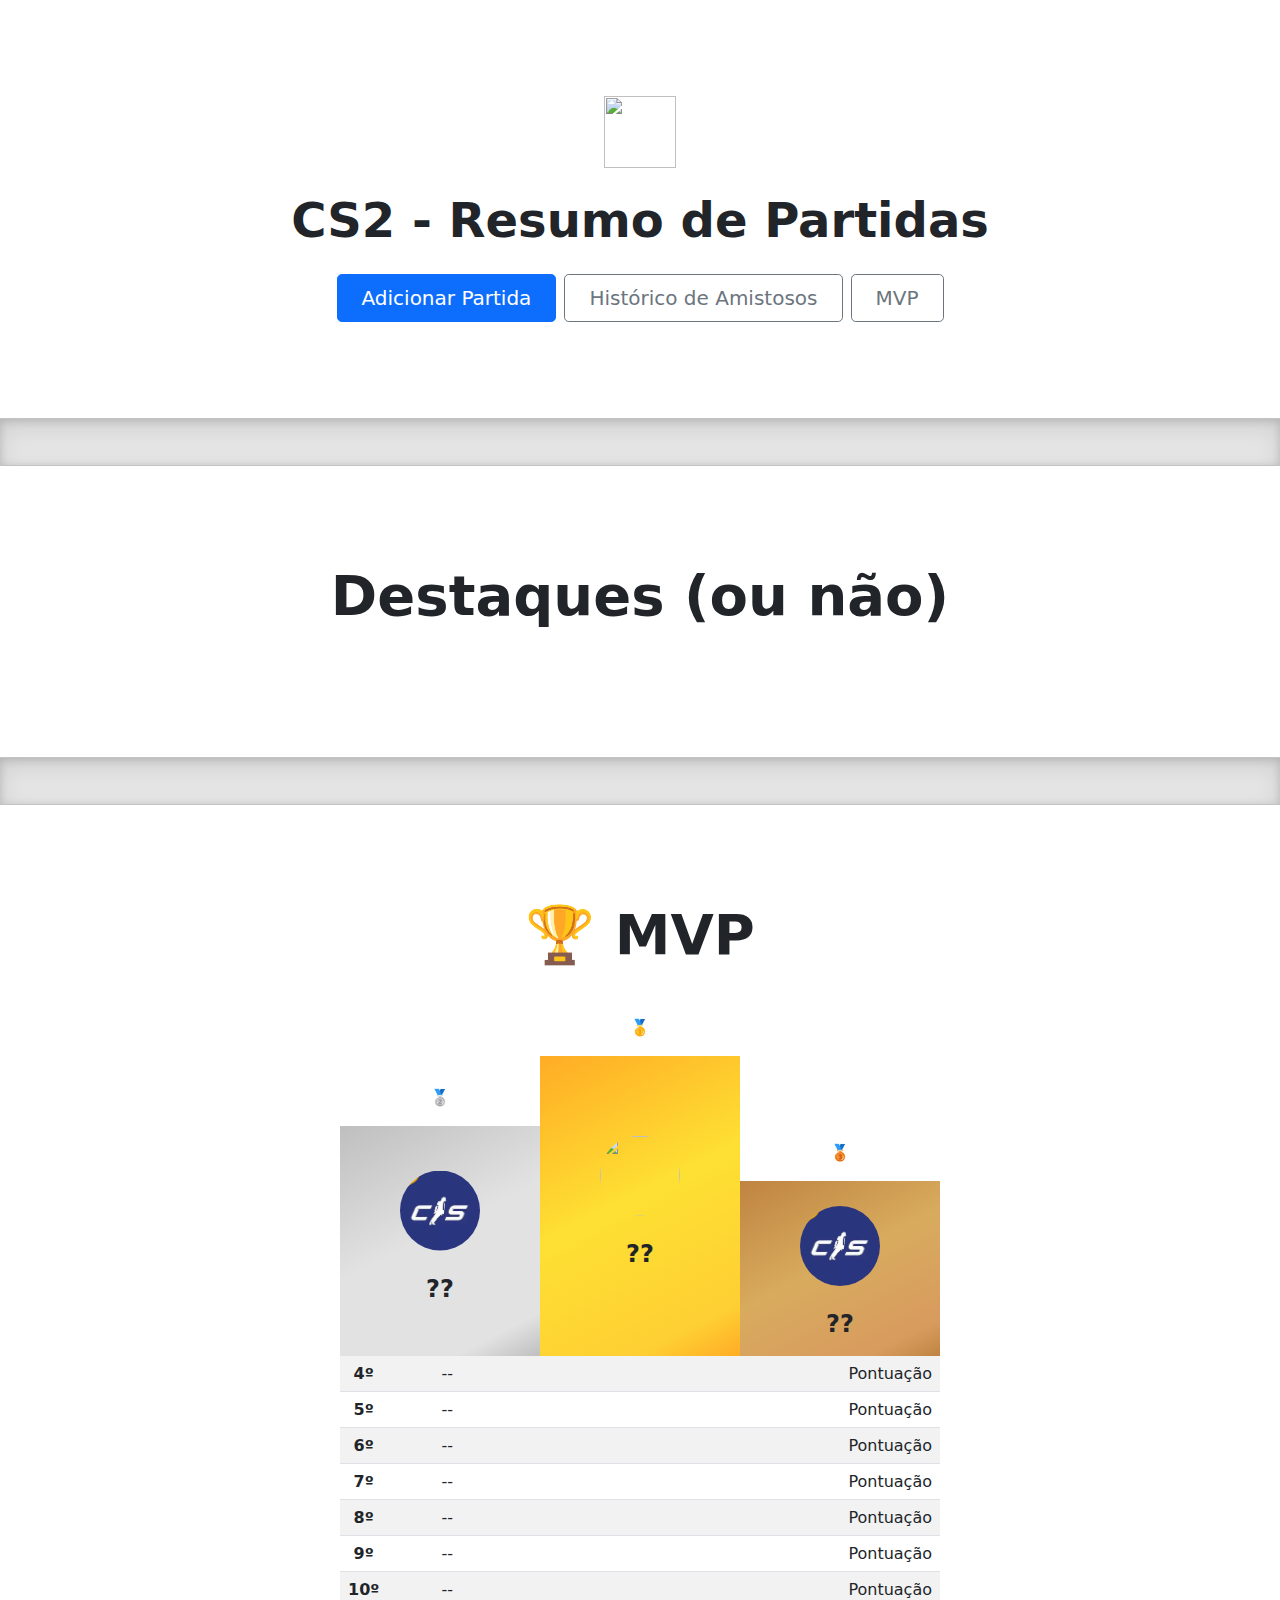
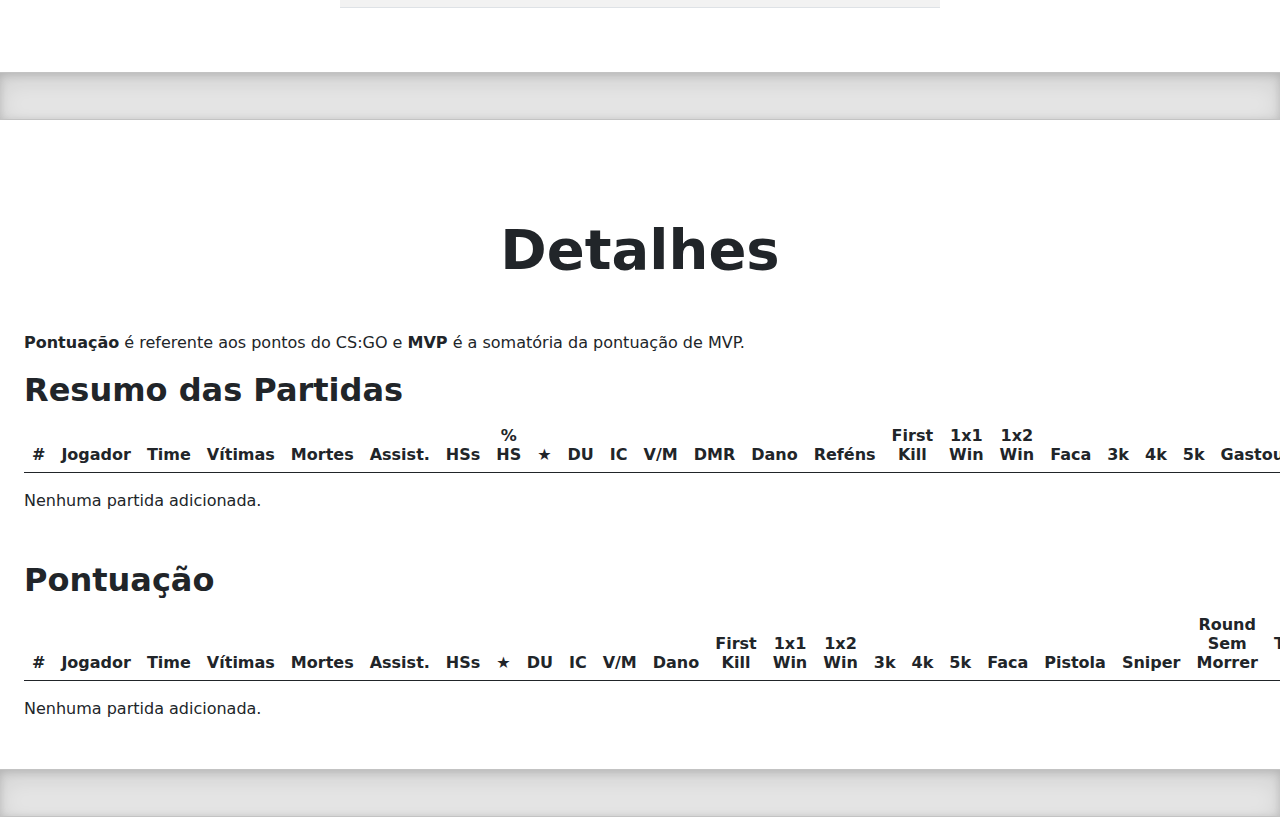
==== index.html @ ca18f779 "update details info" ====
<html lang="en">
    <head>
        <meta charset="utf-8">
        <meta name="viewport" content="width=device-width, initial-scale=1">
        <meta name="description" content="">
        <meta name="author" content="Mark Otto, Jacob Thornton, and Bootstrap contributors">
        <meta name="generator" content="Hugo 0.84.0">
        <title>CS2 - Resumo de Partidas</title>

        <link rel="icon" href="assets/brand/cs2.png">

        <!-- Bootstrap core CSS -->
        <link href="assets/dist/css/bootstrap.min.css" rel="stylesheet">
        <link href="static/css/podium.css" rel="stylesheet">
        <link href="static/css/style.css" rel="stylesheet">
    </head>

    <body>
        <main>
            <div class="px-4 py-5 my-5 text-center">
                <img class="d-block mx-auto mb-4" src="assets/brand/cs2-logo.jpg" alt="" width="72" height="72">
                <h1 class="display-5 fw-bold">CS2 - Resumo de Partidas</h1>

                <div class="col-lg-6 mx-auto  mt-4">
                    <div class="d-grid gap-2 d-sm-flex justify-content-sm-center">
                        <label type="button" for="fileInput" class="btn btn-primary btn-lg px-4 gap-3">Adicionar Partida</label>
                        <a href="/friendlies" type="button" for="fileInput" class="btn btn-outline-secondary btn-lg px-4 gap-3">Histórico de Amistosos</a>
                        <input type="file" id="fileInput" accept=".txt">

                        <button
                            type="button"
                            class="btn btn-outline-secondary btn-lg px-4"
                            data-bs-toggle="collapse"
                            data-bs-target="#collapseMVPScore"
                            aria-expanded="false"
                            aria-controls="collapseMVPScore"
                        >
                            MVP
                        </button>
                    </div>

                    <div class="collapse mt-5e" id="collapseMVPScore">
                        <p class="lead mb-4 mt-4">
                            MVP = ∑ (Pontuação)
                        </p>

                        <table id="mvp-score" class="table table-striped table-hover">
                                <thead>
                                    <tr>
                                        <th>#</th>
                                        <th>Atributo</th>
                                        <th class="text-center">Medida</th>
                                        <th class="text-center">Pontuação</th>
                                    </tr>
                                </thead>
                                <tbody>
                                </tbody>
                        </table>
                    </div>
                </div>
            </div>

            <div class="b-example-divider"></div>

            <div id="matches"></div>

            <div class="px-4 pt-5 my-5">
                <h1 class="display-4 fw-bold text-center mb-5">Destaques (ou não)</h1>

                <div id="highlights" class="row row-cols-1 row-cols-md-4 g-3">
                </div>
            </div>

            <div class="b-example-divider"></div>

            <div id="podium" class="podium px-4 pt-5 my-5">
                <h1 class="display-4 fw-bold text-center mb-5">🏆 MVP</h1>

                <div class="container d-flex justify-content-center">
                    <div class="podium__item">
                        <p class="podium__score">🥈 <span podium-score="2"></span></p>
                        <div class="podium__rank second">
                            <img src="assets/brand/cs-jackson.png" class="img-fluid rounded-start shadow" podium-photo="2">
                            <h4 class="mt-4 text-dark fw-bold" podium-name="2">??</h4>
                        </div>
                    </div>

                    <div class="podium__item">
                        <p class="podium__score">🥇 <span podium-score="1"></span></p>
                        <div class="podium__rank first">
                            <img src="https://giffiles.alphacoders.com/218/218756.gif" class="img-fluid rounded-start shadow" podium-photo="1">
                            <h4 class="mt-4 text-dark fw-bold" podium-name="1">??</h4>
                        </div>
                    </div>

                    <div class="podium__item">
                        <p class="podium__score">🥉 <span podium-score="3"></span></p>
                        <div class="podium__rank third">
                            <img src="assets/brand/cs-jackson.png" class="img-fluid rounded-start shadow mt-3" podium-photo="3">
                            <h4 class="mt-4 text-dark fw-bold" podium-name="3">??</h4>
                        </div>
                    </div>
                </div>

                <table class="table table-striped table-hover">
                    <tbody>
                        <tr>
                            <th scope="row" class="text-center">4º</th>
                            <td podium-name="4">--</td>
                            <td class="text-end" podium-score="4">Pontuação</td>
                        </tr>
                        <tr>
                            <th scope="row" class="text-center">5º</th>
                            <td podium-name="5">--</td>
                            <td class="text-end" podium-score="5">Pontuação</td>
                        </tr>
                        <tr>
                            <th scope="row" class="text-center">6º</th>
                            <td podium-name="6">--</td>
                            <td class="text-end" podium-score="6">Pontuação</td>
                        </tr>
                        <tr>
                            <th scope="row" class="text-center">7º</th>
                            <td podium-name="7">--</td>
                            <td class="text-end" podium-score="7">Pontuação</td>
                        </tr>
                        <tr>
                            <th scope="row" class="text-center">8º</th>
                            <td podium-name="8">--</td>
                            <td class="text-end" podium-score="8">Pontuação</td>
                        </tr>
                        <tr>
                            <th scope="row" class="text-center">9º</th>
                            <td podium-name="9">--</td>
                            <td class="text-end" podium-score="9">Pontuação</td>
                        </tr>
                        <tr>
                            <th scope="row" class="text-center">10º</th>
                            <td podium-name="10">--</td>
                            <td class="text-end" podium-score="10">Pontuação</td>
                        </tr>
                    </tbody>
                </table>
            </div>

            <div class="b-example-divider"></div>

            <div class="px-4 pt-5 my-5">
                <h1 class="display-4 fw-bold text-center mb-5">Detalhes</h1>

                <p><b>Pontuação</b> é referente aos pontos do CS:GO e <b>MVP</b> é a somatória da pontuação de MVP.</p>

                <h2 class="fw-bold">Resumo das Partidas</h2>

                <table id="detailsMatchesPlayers" class="table table-striped table-hover">
                    <thead>
                        <tr>
                            <th>#</th>
                            <th>Jogador</th>
                            <th>Time</th>
                            <th class="text-center">Vítimas</th>
                            <th class="text-center">Mortes</th>
                            <th class="text-center">Assist.</th>
                            <th class="text-center">HSs</th>
                            <th class="text-center">% HS</th>
                            <th class="text-center">★</th>
                            <th class="text-center">DU</th>
                            <th class="text-center">IC</th>
                            <th class="text-center">V/M</th>
                            <th class="text-center">DMR</th>
                            <th class="text-center">Dano</th>
                            <th class="text-center">Reféns</th>
                            <th class="text-center">First Kill</th>
                            <th class="text-center">1x1 Win</th>
                            <th class="text-center">1x2 Win</th>
                            <th class="text-center">Faca</th>
                            <th class="text-center">3k</th>
                            <th class="text-center">4k</th>
                            <th class="text-center">5k</th>
                            <th class="text-center">Gastou</th>
                            <th class="text-center">Tempo Vivo</th>
                            <th class="text-center">Pontuação</th>
                            <th class="text-center">MPV</th>
                        </tr>
                    </thead>
                    <tbody>
                    </tbody>
                </table>

                <p class="details-info">Nenhuma partida adicionada.</p>

                <h2 class="mt-5 fw-bold">Pontuação</h2>
                
                <table id="detailsScorePlayers" class="table table-striped table-hover">
                    <thead>
                        <tr>
                            <th>#</th>
                            <th>Jogador</th>
                            <th>Time</th>
                            <th class="text-center">Vítimas</th>
                            <th class="text-center">Mortes</th>
                            <th class="text-center">Assist.</th>
                            <th class="text-center">HSs</th>
                            <th class="text-center">★</th>
                            <th class="text-center">DU</th>
                            <th class="text-center">IC</th>
                            <th class="text-center">V/M</th>
                            <th class="text-center">Dano</th>
                            <th class="text-center">First Kill</th>
                            <th class="text-center">1x1 Win</th>
                            <th class="text-center">1x2 Win</th>
                            <th class="text-center">3k</th>
                            <th class="text-center">4k</th>
                            <th class="text-center">5k</th>
                            <th class="text-center">Faca</th>
                            <th class="text-center">Pistola</th>
                            <th class="text-center">Sniper</th>
                            <th class="text-center">Round Sem Morrer</th>
                            <th class="text-center">Tempo Vivo</th>
                            <th class="text-center">Total</th>
                        </tr>
                    </thead>
                    <tbody>
                    </tbody>
                </table>

                <p class="details-info">Nenhuma partida adicionada.</p>
            </div>

            <div class="b-example-divider mb-0"></div>
        </main>
    </body>

    <script src="https://code.jquery.com/jquery-3.7.1.min.js" integrity="sha256-/JqT3SQfawRcv/BIHPThkBvs0OEvtFFmqPF/lYI/Cxo=" crossorigin="anonymous"></script>
    <script src="assets/dist/js/bootstrap.bundle.min.js"></script>
    <script src="assets/dist/js/bootstrap.min.js"></script>

    <script src="static/js/utils.js"></script>
    <script src="static/js/players.js"></script>
    <script src="static/js/mvp.js"></script>
    <script src="static/js/matches.js"></script>
    <script src="static/js/highlights.js"></script>
</html>
---- static/css/podium.css ----
.container {
    display: flex;
    align-items: flex-end;
}

.podium {  
    display: flex;
    flex-direction: column;
    justify-content: center;
    align-items: center;
}

.podium [podium-name] {
    max-width: 160px;
    word-break: break-all;
    text-align: center;
}

.podium__item {
    width: 200px;
}
  
.podium__rank {
    display: flex;
    flex-direction: column;
    justify-content: center;
    align-items: center;
    font-size: 35px;
    color: #fff;
}

.podium__rank img {
    clip-path: circle(50%);
    width: 80px;
    height: 80px;
}

.podium__score {
    text-align: center;
    padding: 0 .5rem;
}
  
.podium__number {
    width: 27px;
    height: 75px;
}
  
.podium .first {
    min-height: 300px;
    background: rgb(255,172,37);
    background: 
        linear-gradient(
            333deg, 
            rgba(255,172,37,1) 0%, 
            rgba(254,207,51,1) 13%, 
            rgba(254,224,51,1) 53%, 
            rgba(255,172,37,1) 100%
        );
}
  
.podium .second {
    min-height: 230px;
    background: rgb(191,191,191);
    background: 
        linear-gradient(
            333deg, 
            rgba(191,191,191,1) 0%, 
            rgba(226,226,226,1) 13%, 
            rgba(226,226,226,1) 53%, 
            rgba(191,191,191,1) 100%
        );
}
  
.podium .third {
    min-height: 175px;
    background: rgb(191,132, 65, 1);
    background:
        linear-gradient(
            333deg, 
            rgb(191,132, 65, 1) 0%, 
            rgba(216, 155, 94, 1) 13%, 
            rgba(216, 171, 94, 1) 53%, 
            rgb(191,132, 65, 1) 100%
        );
}

#podium table {
    max-width: 600px;
}
---- static/css/style.css ----
body {
    min-height: 100vh;
}

.bd-placeholder-img {
    font-size: 1.125rem;
    text-anchor: middle;
    -webkit-user-select: none;
    -moz-user-select: none;
    user-select: none;
}

.b-example-divider {
    height: 3rem;
    background-color: rgba(0, 0, 0, .1);
    border: solid rgba(0, 0, 0, .15);
    border-width: 1px 0;
    box-shadow: inset 0 .5em 1.5em rgba(0, 0, 0, .1), inset 0 .125em .5em rgba(0, 0, 0, .15);
}

pre {
    border: 1px solid #CCC;
    padding: 1rem;
    border-radius: 20px;
}

input[type="file"] {
    display: none;
}

#mvp_score {
    user-select: none;
}

#highlights {
    padding: 1rem !important;
    margin: 1rem 2rem 0 2rem;
    padding: 1rem !important;
    --bs-gutter-x: 1rem;
}

#podium table th {
    width: 10px;
}

@media (min-width: 768px) {
    .bd-placeholder-img-lg {
      font-size: 3.5rem;
    }
}

@media (min-width: 992px) {
    .rounded-lg-3 { border-radius: .3rem; }
}
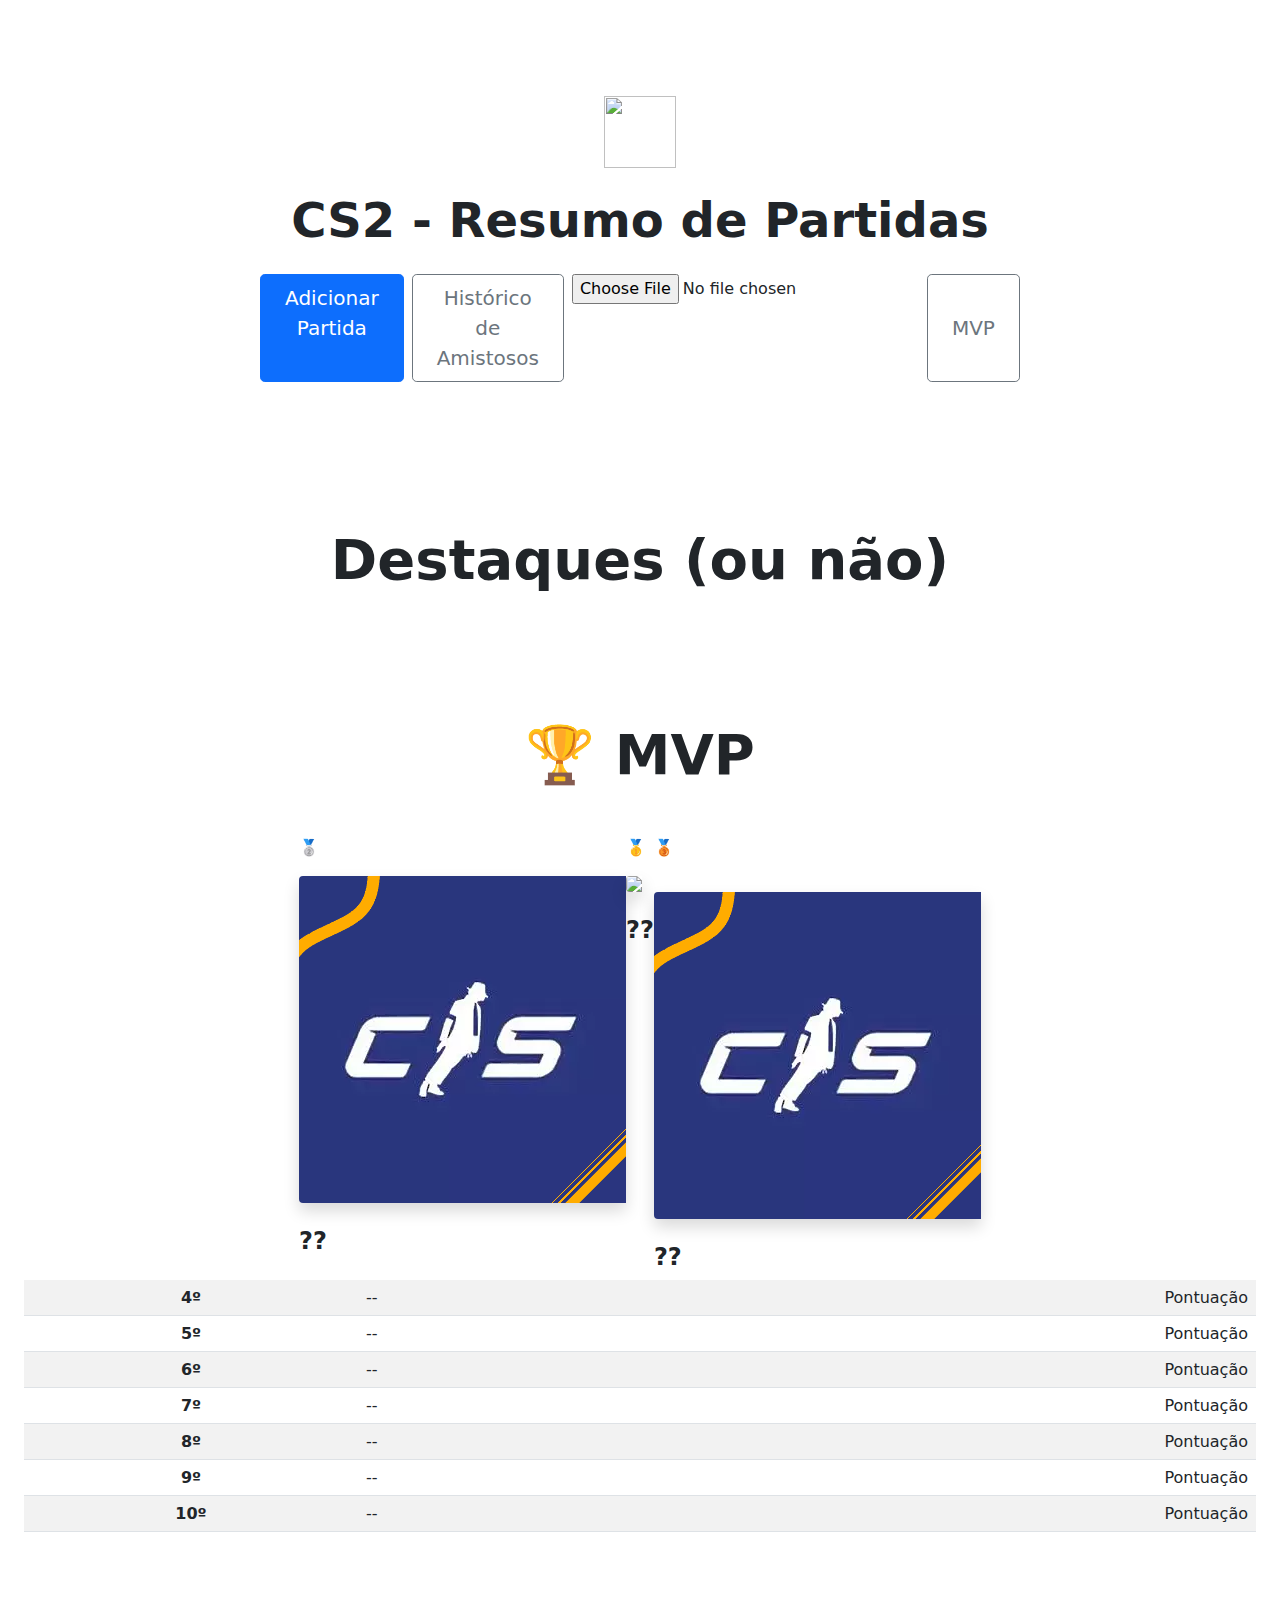
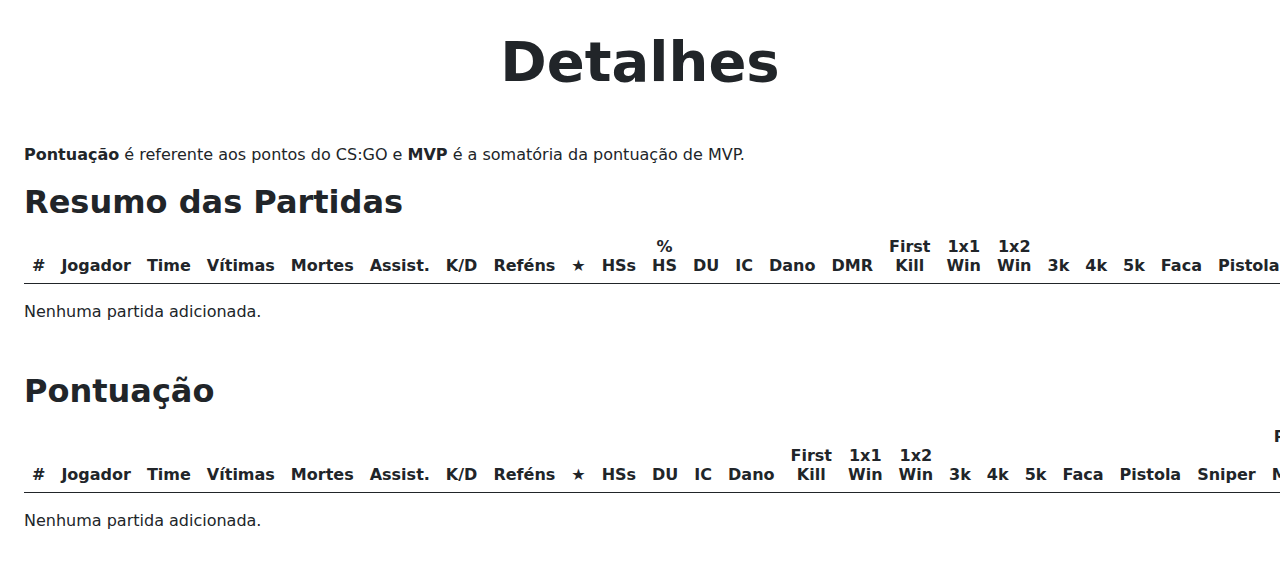
==== commit ede084a7: "update assets and static files" ====
--- a/index.html
+++ b/index.html
@@ -11,8 +11,8 @@
 
         <!-- Bootstrap core CSS -->
         <link href="assets/dist/css/bootstrap.min.css" rel="stylesheet">
-        <link href="static/css/podium.css" rel="stylesheet">
-        <link href="static/css/style.css" rel="stylesheet">
+        <link href="/match-summary/assets/static/css/podium.css" rel="stylesheet">
+        <link href="/match-summary/assets/static/css/style.css" rel="stylesheet">
     </head>
 
     <body>
@@ -24,7 +24,7 @@
                 <div class="col-lg-6 mx-auto  mt-4">
                     <div class="d-grid gap-2 d-sm-flex justify-content-sm-center">
                         <label type="button" for="fileInput" class="btn btn-primary btn-lg px-4 gap-3">Adicionar Partida</label>
-                        <a href="/friendlies" type="button" for="fileInput" class="btn btn-outline-secondary btn-lg px-4 gap-3">Histórico de Amistosos</a>
+                        <a href="friendlies" type="button" for="fileInput" class="btn btn-outline-secondary btn-lg px-4 gap-3">Histórico de Amistosos</a>
                         <input type="file" id="fileInput" accept=".txt">
 
                         <button
@@ -147,11 +147,11 @@
 
             <div class="px-4 pt-5 my-5">
                 <h1 class="display-4 fw-bold text-center mb-5">Detalhes</h1>
-
+        
                 <p><b>Pontuação</b> é referente aos pontos do CS:GO e <b>MVP</b> é a somatória da pontuação de MVP.</p>
-
+        
                 <h2 class="fw-bold">Resumo das Partidas</h2>
-
+        
                 <table id="detailsMatchesPlayers" class="table table-striped table-hover">
                     <thead>
                         <tr>
@@ -161,34 +161,36 @@
                             <th class="text-center">Vítimas</th>
                             <th class="text-center">Mortes</th>
                             <th class="text-center">Assist.</th>
+                            <th class="text-center">K/D</th>
+                            <th class="text-center">Reféns</th>
+                            <th class="text-center">★</th>
                             <th class="text-center">HSs</th>
                             <th class="text-center">% HS</th>
-                            <th class="text-center">★</th>
                             <th class="text-center">DU</th>
                             <th class="text-center">IC</th>
-                            <th class="text-center">V/M</th>
+                            <th class="text-center">Dano</th>
                             <th class="text-center">DMR</th>
-                            <th class="text-center">Dano</th>
-                            <th class="text-center">Reféns</th>
                             <th class="text-center">First Kill</th>
                             <th class="text-center">1x1 Win</th>
                             <th class="text-center">1x2 Win</th>
-                            <th class="text-center">Faca</th>
                             <th class="text-center">3k</th>
                             <th class="text-center">4k</th>
                             <th class="text-center">5k</th>
-                            <th class="text-center">Gastou</th>
+                            <th class="text-center">Faca</th>
+                            <th class="text-center">Pistola</th>
+                            <th class="text-center">Sniper</th>
                             <th class="text-center">Tempo Vivo</th>
                             <th class="text-center">Pontuação</th>
+                            <th class="text-center">Gastou</th>
                             <th class="text-center">MPV</th>
                         </tr>
                     </thead>
                     <tbody>
                     </tbody>
                 </table>
-
+        
                 <p class="details-info">Nenhuma partida adicionada.</p>
-
+        
                 <h2 class="mt-5 fw-bold">Pontuação</h2>
                 
                 <table id="detailsScorePlayers" class="table table-striped table-hover">
@@ -200,11 +202,12 @@
                             <th class="text-center">Vítimas</th>
                             <th class="text-center">Mortes</th>
                             <th class="text-center">Assist.</th>
+                            <th class="text-center">K/D</th>
+                            <th class="text-center">Reféns</th>
+                            <th class="text-center">★</th>
                             <th class="text-center">HSs</th>
-                            <th class="text-center">★</th>
                             <th class="text-center">DU</th>
                             <th class="text-center">IC</th>
-                            <th class="text-center">V/M</th>
                             <th class="text-center">Dano</th>
                             <th class="text-center">First Kill</th>
                             <th class="text-center">1x1 Win</th>
@@ -223,7 +226,7 @@
                     <tbody>
                     </tbody>
                 </table>
-
+        
                 <p class="details-info">Nenhuma partida adicionada.</p>
             </div>
 
@@ -235,9 +238,9 @@
     <script src="assets/dist/js/bootstrap.bundle.min.js"></script>
     <script src="assets/dist/js/bootstrap.min.js"></script>
 
-    <script src="static/js/utils.js"></script>
-    <script src="static/js/players.js"></script>
-    <script src="static/js/mvp.js"></script>
-    <script src="static/js/matches.js"></script>
-    <script src="static/js/highlights.js"></script>
+    <script src="/match-summary/assets/static/js/utils.js"></script>
+    <script src="/match-summary/assets/static/js/players.js"></script>
+    <script src="/match-summary/assets/static/js/mvp.js"></script>
+    <script src="/match-summary/assets/static/js/matches.js"></script>
+    <script src="/match-summary/assets/static/js/highlights.js"></script>
 </html>
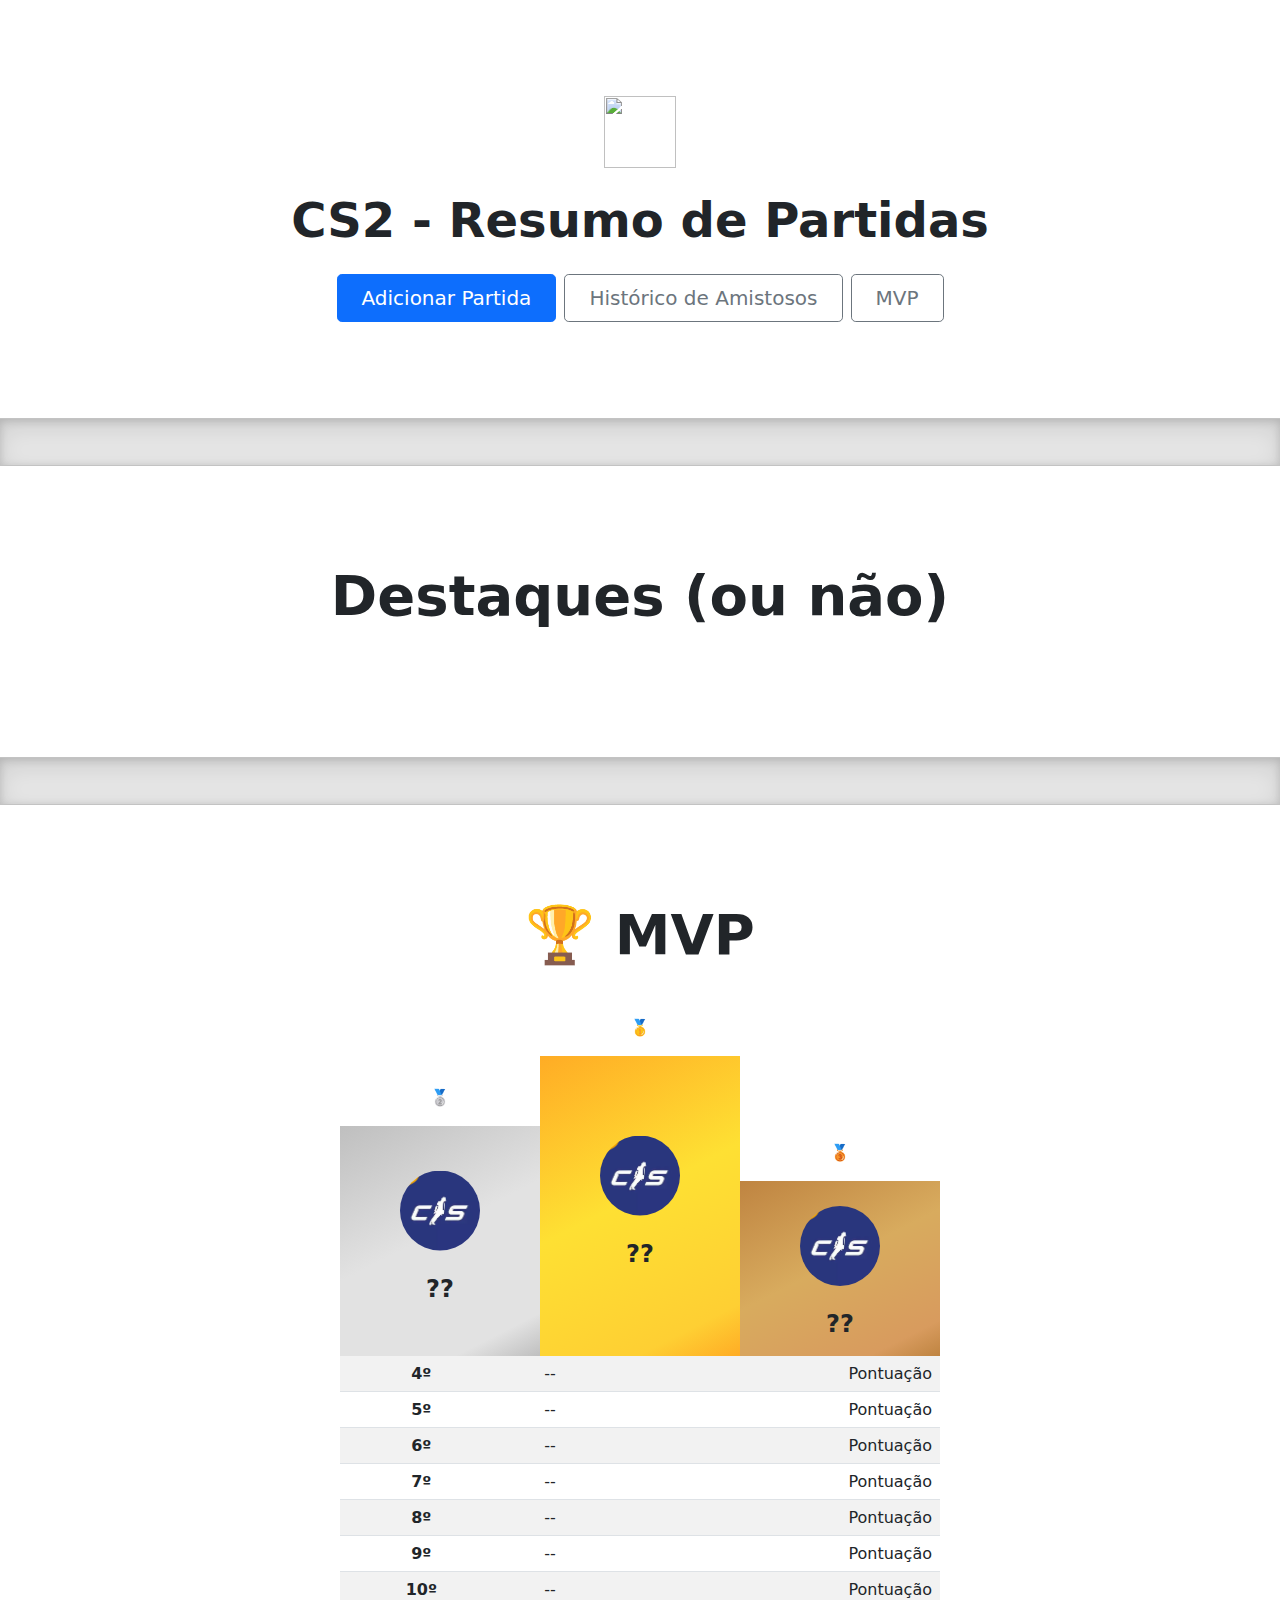
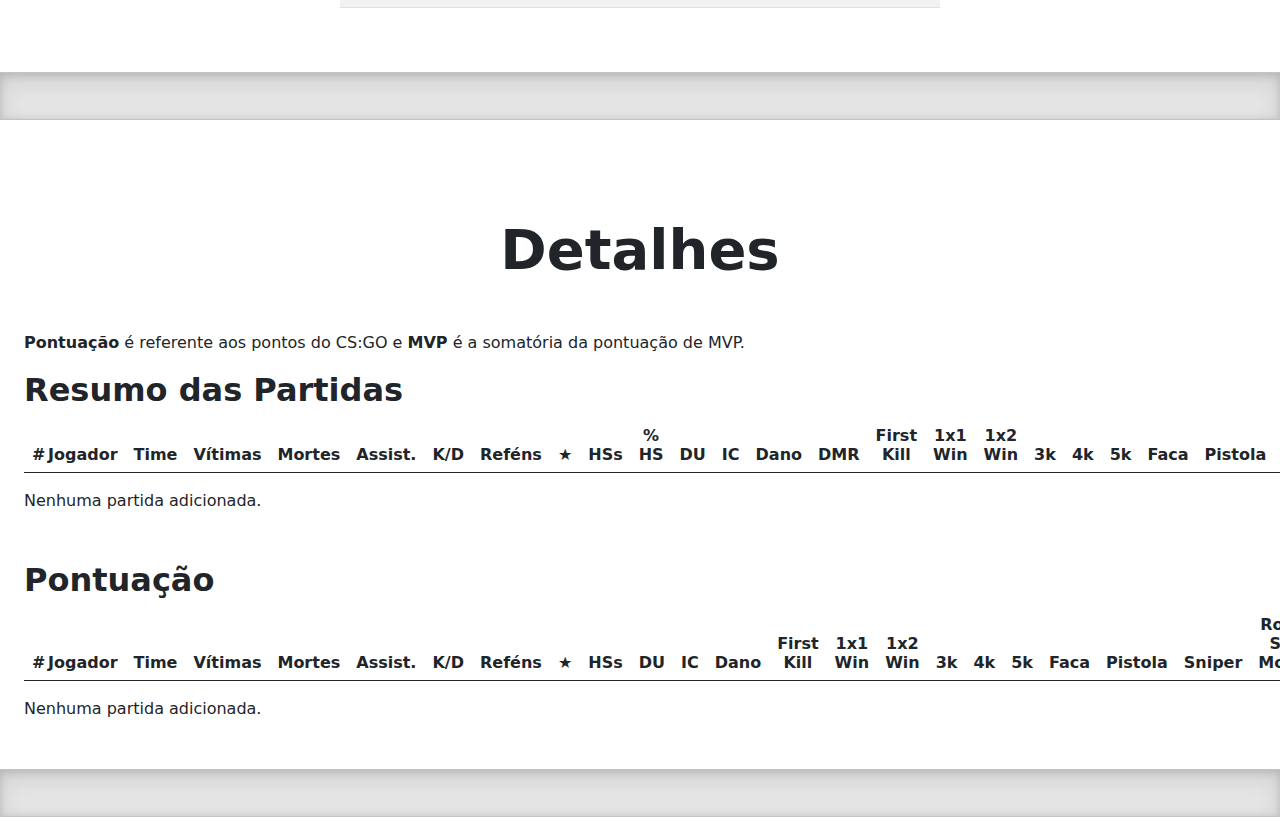
==== commit 5f807c9b: "feat: mvp versioning" ====
--- a/index.html
+++ b/index.html
@@ -11,8 +11,8 @@
 
         <!-- Bootstrap core CSS -->
         <link href="assets/dist/css/bootstrap.min.css" rel="stylesheet">
-        <link href="/match-summary/assets/static/css/podium.css" rel="stylesheet">
-        <link href="/match-summary/assets/static/css/style.css" rel="stylesheet">
+        <link href="assets/static/css/podium.css" rel="stylesheet">
+        <link href="assets/static/css/style.css" rel="stylesheet">
     </head>
 
     <body>
@@ -56,6 +56,8 @@
                                 <tbody>
                                 </tbody>
                         </table>
+
+                        <p id="mvpVersion" class="small mt-4">Versão 2</p>
                     </div>
                 </div>
             </div>
@@ -88,7 +90,7 @@
                     <div class="podium__item">
                         <p class="podium__score">🥇 <span podium-score="1"></span></p>
                         <div class="podium__rank first">
-                            <img src="https://giffiles.alphacoders.com/218/218756.gif" class="img-fluid rounded-start shadow" podium-photo="1">
+                            <img src="assets/brand/cs-jackson.png" class="img-fluid rounded-start shadow" podium-photo="1">
                             <h4 class="mt-4 text-dark fw-bold" podium-name="1">??</h4>
                         </div>
                     </div>
@@ -226,7 +228,7 @@
                     <tbody>
                     </tbody>
                 </table>
-        
+
                 <p class="details-info">Nenhuma partida adicionada.</p>
             </div>
 
@@ -238,9 +240,15 @@
     <script src="assets/dist/js/bootstrap.bundle.min.js"></script>
     <script src="assets/dist/js/bootstrap.min.js"></script>
 
-    <script src="/match-summary/assets/static/js/utils.js"></script>
-    <script src="/match-summary/assets/static/js/players.js"></script>
-    <script src="/match-summary/assets/static/js/mvp.js"></script>
-    <script src="/match-summary/assets/static/js/matches.js"></script>
-    <script src="/match-summary/assets/static/js/highlights.js"></script>
+    <script src="assets/static/js/constants.js"></script>
+
+    <script>
+        const mvpVersion = Object.keys(mvpScores)[Object.keys(mvpScores).length - 1]
+    </script>
+
+    <script src="assets/static/js/utils.js"></script>
+    <script src="assets/static/js/players.js"></script>
+    <script src="assets/static/js/mvp.js"></script>
+    <script src="assets/static/js/matches.js"></script>
+    <script src="assets/static/js/highlights.js"></script>
 </html>
--- a/assets/static/css/podium.css
+++ b/assets/static/css/podium.css
@@ -0,0 +1,89 @@
+.container {
+    display: flex;
+    align-items: flex-end;
+}
+
+.podium {  
+    display: flex;
+    flex-direction: column;
+    justify-content: center;
+    align-items: center;
+}
+
+.podium [podium-name] {
+    max-width: 160px;
+    word-break: break-all;
+    text-align: center;
+}
+
+.podium__item {
+    width: 200px;
+}
+  
+.podium__rank {
+    display: flex;
+    flex-direction: column;
+    justify-content: center;
+    align-items: center;
+    font-size: 35px;
+    color: #fff;
+}
+
+.podium__rank img {
+    clip-path: circle(50%);
+    width: 80px;
+    height: 80px;
+}
+
+.podium__score {
+    text-align: center;
+    padding: 0 .5rem;
+}
+  
+.podium__number {
+    width: 27px;
+    height: 75px;
+}
+  
+.podium .first {
+    min-height: 300px;
+    background: rgb(255,172,37);
+    background: 
+        linear-gradient(
+            333deg, 
+            rgba(255,172,37,1) 0%, 
+            rgba(254,207,51,1) 13%, 
+            rgba(254,224,51,1) 53%, 
+            rgba(255,172,37,1) 100%
+        );
+}
+  
+.podium .second {
+    min-height: 230px;
+    background: rgb(191,191,191);
+    background: 
+        linear-gradient(
+            333deg, 
+            rgba(191,191,191,1) 0%, 
+            rgba(226,226,226,1) 13%, 
+            rgba(226,226,226,1) 53%, 
+            rgba(191,191,191,1) 100%
+        );
+}
+  
+.podium .third {
+    min-height: 175px;
+    background: rgb(191,132, 65, 1);
+    background:
+        linear-gradient(
+            333deg, 
+            rgb(191,132, 65, 1) 0%, 
+            rgba(216, 155, 94, 1) 13%, 
+            rgba(216, 171, 94, 1) 53%, 
+            rgb(191,132, 65, 1) 100%
+        );
+}
+
+#podium table {
+    max-width: 600px;
+}
--- a/assets/static/css/style.css
+++ b/assets/static/css/style.css
@@ -0,0 +1,86 @@
+body {
+    min-height: 100vh;
+}
+
+.bd-placeholder-img {
+    font-size: 1.125rem;
+    text-anchor: middle;
+    -webkit-user-select: none;
+    -moz-user-select: none;
+    user-select: none;
+}
+
+.b-example-divider {
+    height: 3rem;
+    background-color: rgba(0, 0, 0, .1);
+    border: solid rgba(0, 0, 0, .15);
+    border-width: 1px 0;
+    box-shadow: inset 0 .5em 1.5em rgba(0, 0, 0, .1), inset 0 .125em .5em rgba(0, 0, 0, .15);
+}
+
+sup {
+    vertical-align: super;
+    font-size: small;
+}
+
+pre {
+    border: 1px solid #CCC;
+    padding: 1rem;
+    border-radius: 20px;
+}
+
+input[type="file"] {
+    display: none;
+}
+
+a {
+    text-decoration: none;
+}
+
+#mvp_score {
+    user-select: none;
+}
+
+#highlights {
+    padding: 1rem !important;
+    margin: 1rem 2rem 0 2rem;
+    padding: 1rem !important;
+    --bs-gutter-x: 1rem;
+}
+
+#highlights .highlight.blur:not(:first-child) {
+    filter: blur(.4rem);
+}
+
+table thead tr th:first-child,
+table tbody tr td:first-child {
+  width: 10em;
+  min-width: 10em;
+  max-width: 10em;
+  word-break: break-all;
+}
+
+#podium table thead tr th:first-child,
+#podium table tbody tr td:first-child,
+#detailsMatchesPlayers thead tr th:first-child,
+#detailsMatchesPlayers tbody tr td:first-child,
+#detailsScorePlayers thead tr th:first-child,
+#detailsScorePlayers tbody tr td:first-child,
+#friendlies thead tr th:first-child,
+#friendlies tbody tr td:first-child {
+    width: 10px !important;
+    width: 10px !important;
+    min-width: 10px !important;
+    max-width: 10px !important;
+    word-break: break-all;
+}
+
+@media (min-width: 768px) {
+    .bd-placeholder-img-lg {
+      font-size: 3.5rem;
+    }
+}
+
+@media (min-width: 992px) {
+    .rounded-lg-3 { border-radius: .3rem; }
+}
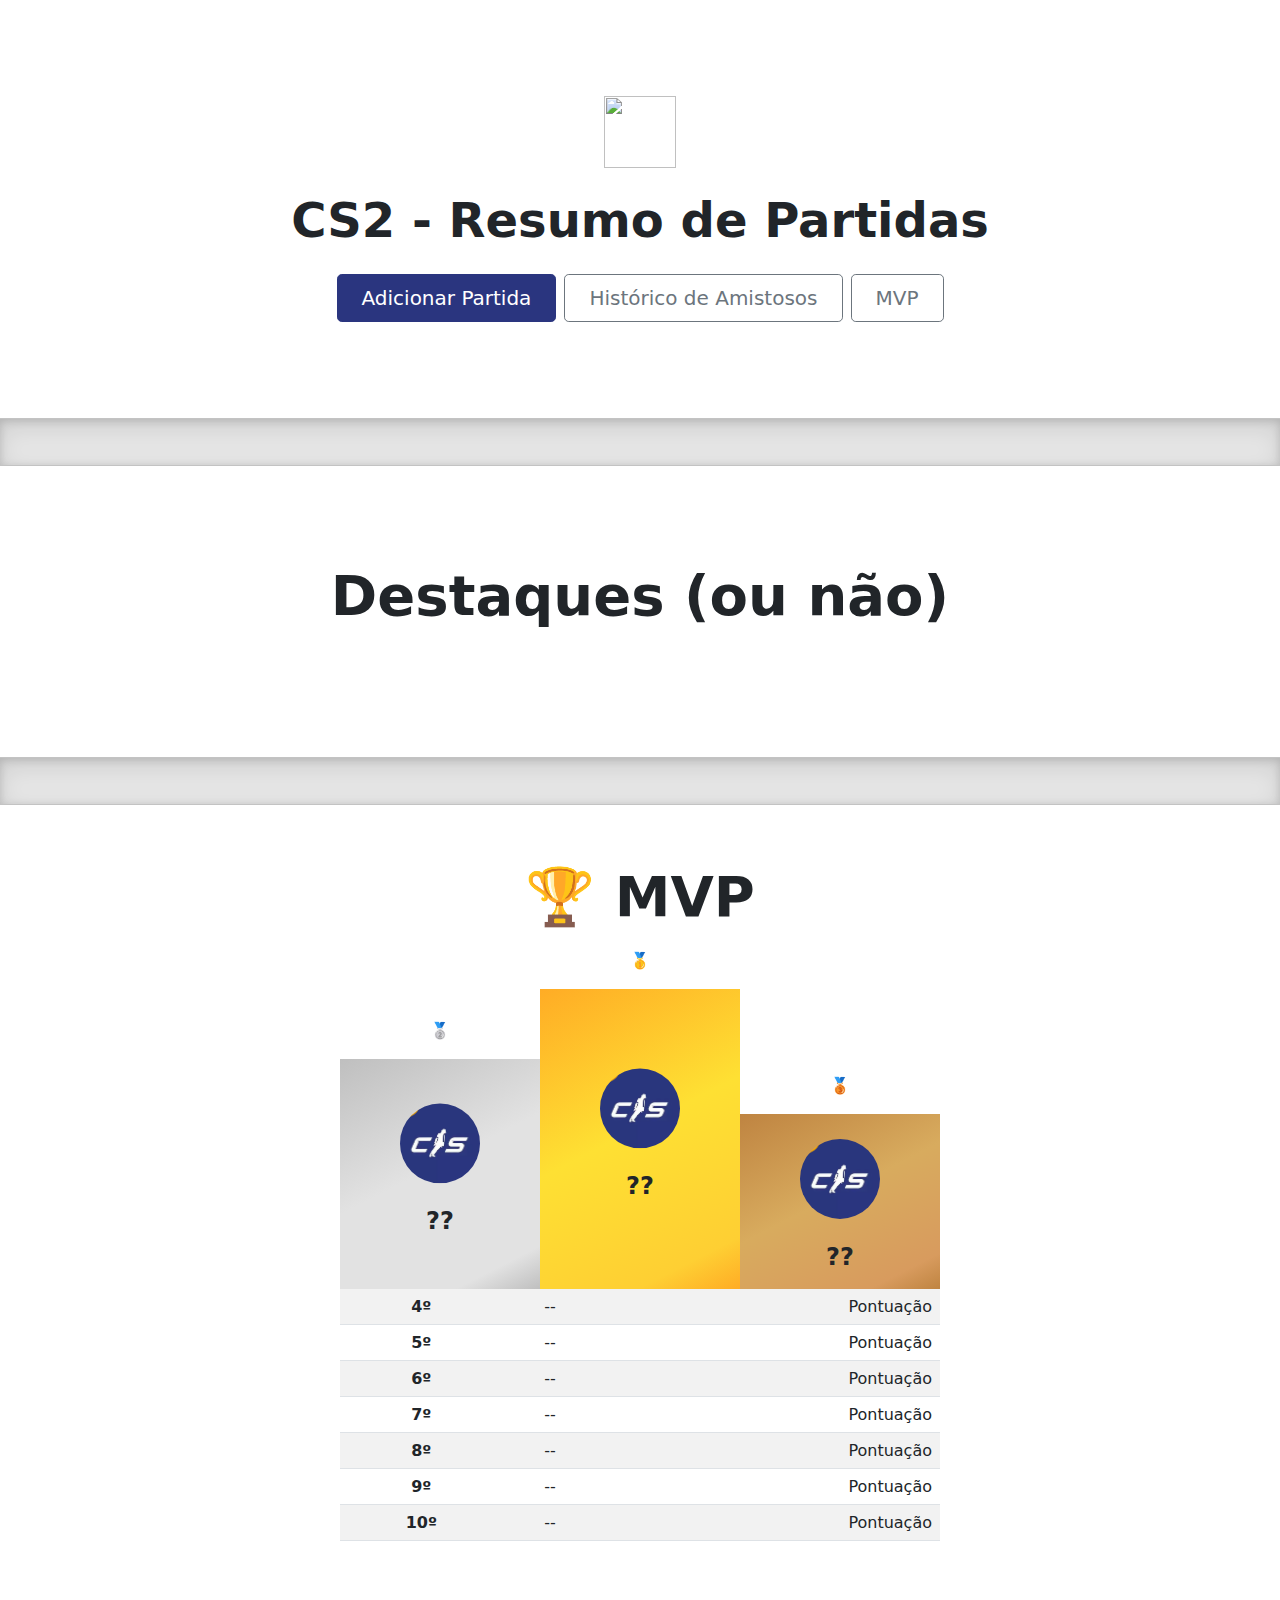
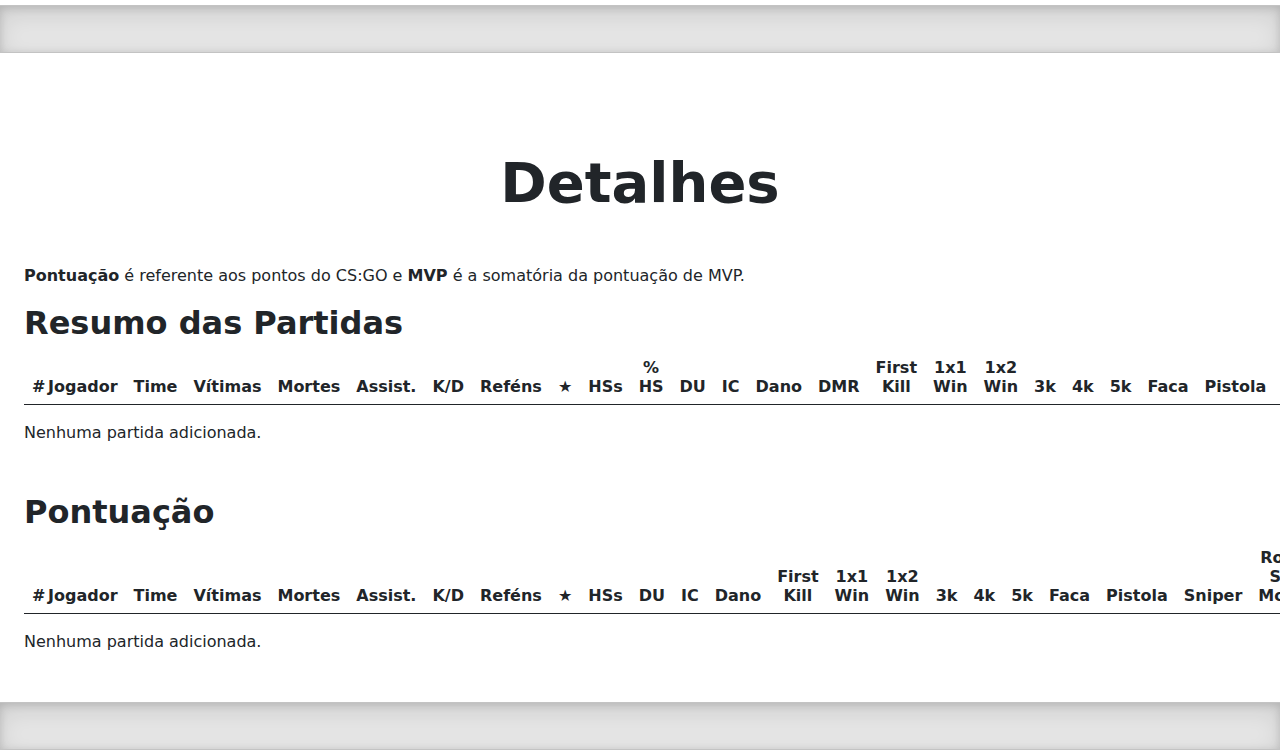
==== commit bc4bf828: "feat: mvp awards in simulator" ====
--- a/index.html
+++ b/index.html
@@ -13,6 +13,8 @@
         <link href="assets/dist/css/bootstrap.min.css" rel="stylesheet">
         <link href="assets/static/css/podium.css" rel="stylesheet">
         <link href="assets/static/css/style.css" rel="stylesheet">
+
+        <link href="https://cdnjs.cloudflare.com/ajax/libs/animate.css/4.1.1/animate.min.css" rel="stylesheet"/>
     </head>
 
     <body>
@@ -69,80 +71,89 @@
             <div class="px-4 pt-5 my-5">
                 <h1 class="display-4 fw-bold text-center mb-5">Destaques (ou não)</h1>
 
-                <div id="highlights" class="row row-cols-1 row-cols-md-4 g-3">
+                <div id="highlights" class="row g-3">
                 </div>
             </div>
 
             <div class="b-example-divider"></div>
 
-            <div id="podium" class="podium px-4 pt-5 my-5">
-                <h1 class="display-4 fw-bold text-center mb-5">🏆 MVP</h1>
-
-                <div class="container d-flex justify-content-center">
-                    <div class="podium__item">
-                        <p class="podium__score">🥈 <span podium-score="2"></span></p>
-                        <div class="podium__rank second">
-                            <img src="assets/brand/cs-jackson.png" class="img-fluid rounded-start shadow" podium-photo="2">
-                            <h4 class="mt-4 text-dark fw-bold" podium-name="2">??</h4>
+            <div id="podium" class="px-4 pt-5 my-5">
+
+                <div class="d-flex justify-content-center align-items-center mb-5">
+                    <h1 class="display-4 fw-bold text-center position-absolute start-50 translate-middle-x">🏆 MVP</h1>
+        
+                    <div class="flex-grow-1"></div>
+        
+                    <div id="podium-awards" class="me-5"></div>
+                </div>
+
+                <div class="podium">
+                    <div class="container d-flex justify-content-center">
+                        <div class="podium__item">
+                            <p class="podium__score">🥈 <span podium-score="2"></span></p>
+                            <div class="podium__rank second">
+                                <img src="assets/brand/cs-jackson.png" class="img-fluid rounded-start shadow" podium-photo="2">
+                                <h4 class="mt-4 text-dark fw-bold" podium-name="2">??</h4>
+                            </div>
+                        </div>
+
+                        <div class="podium__item">
+                            <p class="podium__score">🥇 <span podium-score="1"></span></p>
+                            <div class="podium__rank first">
+                                <img src="assets/brand/cs-jackson.png" class="img-fluid rounded-start shadow" podium-photo="1">
+                                <h4 class="mt-4 text-dark fw-bold" podium-name="1">??</h4>
+                            </div>
+                        </div>
+
+                        <div class="podium__item">
+                            <p class="podium__score">🥉 <span podium-score="3"></span></p>
+                            <div class="podium__rank third">
+                                <img src="assets/brand/cs-jackson.png" class="img-fluid rounded-start shadow mt-3" podium-photo="3">
+                                <h4 class="mt-4 text-dark fw-bold" podium-name="3">??</h4>
+                            </div>
                         </div>
                     </div>
 
-                    <div class="podium__item">
-                        <p class="podium__score">🥇 <span podium-score="1"></span></p>
-                        <div class="podium__rank first">
-                            <img src="assets/brand/cs-jackson.png" class="img-fluid rounded-start shadow" podium-photo="1">
-                            <h4 class="mt-4 text-dark fw-bold" podium-name="1">??</h4>
-                        </div>
-                    </div>
-
-                    <div class="podium__item">
-                        <p class="podium__score">🥉 <span podium-score="3"></span></p>
-                        <div class="podium__rank third">
-                            <img src="assets/brand/cs-jackson.png" class="img-fluid rounded-start shadow mt-3" podium-photo="3">
-                            <h4 class="mt-4 text-dark fw-bold" podium-name="3">??</h4>
-                        </div>
-                    </div>
-                </div>
-
-                <table class="table table-striped table-hover">
-                    <tbody>
-                        <tr>
-                            <th scope="row" class="text-center">4º</th>
-                            <td podium-name="4">--</td>
-                            <td class="text-end" podium-score="4">Pontuação</td>
-                        </tr>
-                        <tr>
-                            <th scope="row" class="text-center">5º</th>
-                            <td podium-name="5">--</td>
-                            <td class="text-end" podium-score="5">Pontuação</td>
-                        </tr>
-                        <tr>
-                            <th scope="row" class="text-center">6º</th>
-                            <td podium-name="6">--</td>
-                            <td class="text-end" podium-score="6">Pontuação</td>
-                        </tr>
-                        <tr>
-                            <th scope="row" class="text-center">7º</th>
-                            <td podium-name="7">--</td>
-                            <td class="text-end" podium-score="7">Pontuação</td>
-                        </tr>
-                        <tr>
-                            <th scope="row" class="text-center">8º</th>
-                            <td podium-name="8">--</td>
-                            <td class="text-end" podium-score="8">Pontuação</td>
-                        </tr>
-                        <tr>
-                            <th scope="row" class="text-center">9º</th>
-                            <td podium-name="9">--</td>
-                            <td class="text-end" podium-score="9">Pontuação</td>
-                        </tr>
-                        <tr>
-                            <th scope="row" class="text-center">10º</th>
-                            <td podium-name="10">--</td>
-                            <td class="text-end" podium-score="10">Pontuação</td>
-                        </tr>
-                    </tbody>
-                </table>
+                    <table class="table table-striped table-hover">
+                        <tbody>
+                            <tr>
+                                <th scope="row" class="text-center">4º</th>
+                                <td podium-name="4">--</td>
+                                <td class="text-end" podium-score="4">Pontuação</td>
+                            </tr>
+                            <tr>
+                                <th scope="row" class="text-center">5º</th>
+                                <td podium-name="5">--</td>
+                                <td class="text-end" podium-score="5">Pontuação</td>
+                            </tr>
+                            <tr>
+                                <th scope="row" class="text-center">6º</th>
+                                <td podium-name="6">--</td>
+                                <td class="text-end" podium-score="6">Pontuação</td>
+                            </tr>
+                            <tr>
+                                <th scope="row" class="text-center">7º</th>
+                                <td podium-name="7">--</td>
+                                <td class="text-end" podium-score="7">Pontuação</td>
+                            </tr>
+                            <tr>
+                                <th scope="row" class="text-center">8º</th>
+                                <td podium-name="8">--</td>
+                                <td class="text-end" podium-score="8">Pontuação</td>
+                            </tr>
+                            <tr>
+                                <th scope="row" class="text-center">9º</th>
+                                <td podium-name="9">--</td>
+                                <td class="text-end" podium-score="9">Pontuação</td>
+                            </tr>
+                            <tr>
+                                <th scope="row" class="text-center">10º</th>
+                                <td podium-name="10">--</td>
+                                <td class="text-end" podium-score="10">Pontuação</td>
+                            </tr>
+                        </tbody>
+                    </table>
+                </div>
             </div>
 
             <div class="b-example-divider"></div>
@@ -236,17 +247,37 @@
         </main>
     </body>
 
+    <div id="modal-award" class="modal" aria-hidden="true" tabindex="-1">
+        <div class="modal-dialog modal-dialog-centered modal-dialog-scrollable">
+            <div class="modal-content">
+                <div class="modal-header">
+                    <h5 class="modal-title">🎁 Prêmio</h5>
+                    <button type="button" class="btn-close" data-bs-dismiss="modal" aria-label="Fechar"></button>
+                </div>
+
+                <div class="modal-body d-flex justify-content-center flex-column text-center">
+                    <p class="description"></p>
+                    <img src="" class="rounded mx-auto d-block" width="300">
+                </div>
+
+                <div class="modal-footer">
+                    <button type="button" class="btn btn-outline-secondary" data-bs-dismiss="modal">Fechar</button>
+                </div>
+            </div>
+        </div>
+    </div>
+
     <script src="https://code.jquery.com/jquery-3.7.1.min.js" integrity="sha256-/JqT3SQfawRcv/BIHPThkBvs0OEvtFFmqPF/lYI/Cxo=" crossorigin="anonymous"></script>
     <script src="assets/dist/js/bootstrap.bundle.min.js"></script>
     <script src="assets/dist/js/bootstrap.min.js"></script>
 
+    <script src="assets/static/js/utils.js"></script>
     <script src="assets/static/js/constants.js"></script>
 
     <script>
         const mvpVersion = Object.keys(mvpScores)[Object.keys(mvpScores).length - 1]
     </script>
 
-    <script src="assets/static/js/utils.js"></script>
     <script src="assets/static/js/players.js"></script>
     <script src="assets/static/js/mvp.js"></script>
     <script src="assets/static/js/matches.js"></script>
--- a/assets/static/css/podium.css
+++ b/assets/static/css/podium.css
@@ -3,7 +3,7 @@
     align-items: flex-end;
 }
 
-.podium {  
+.podium {
     display: flex;
     flex-direction: column;
     justify-content: center;
@@ -84,6 +84,7 @@
         );
 }
 
-#podium table {
-    max-width: 600px;
+#podium .podium table {
+    max-width: 600px !important; 
+    display: inline-table;
 }
--- a/assets/static/css/style.css
+++ b/assets/static/css/style.css
@@ -35,6 +35,10 @@
 
 a {
     text-decoration: none;
+}
+
+table thead tr th {
+    cursor: pointer;
 }
 
 #mvp_score {
@@ -75,6 +79,47 @@
     word-break: break-all;
 }
 
+img.cover {
+    z-index: 2;
+}
+
+.btn-primary,
+.btn-primary:focus {
+    color: #fff;
+    background-color: #2a357f;
+    border-color: #2a357f;
+}
+
+.btn-primary:hover {
+    color: #29367d;
+    background-color: #FFF;
+    border-color: #29367d;
+}
+
+.btn-outline-dark:hover {
+    color: #fff;
+    background-color: #29367d;
+    border-color: #29367d;
+}
+
+@media (max-width: 768px) {
+    .px-5 {
+        padding: 0 !important;
+    }
+
+    #podium .container {
+        padding: 0;
+    }
+
+    table {
+        position: relative;
+        overflow-x: auto;
+        display: block;
+        max-width: fit-content;
+        white-space: nowrap;
+    }
+}
+
 @media (min-width: 768px) {
     .bd-placeholder-img-lg {
       font-size: 3.5rem;
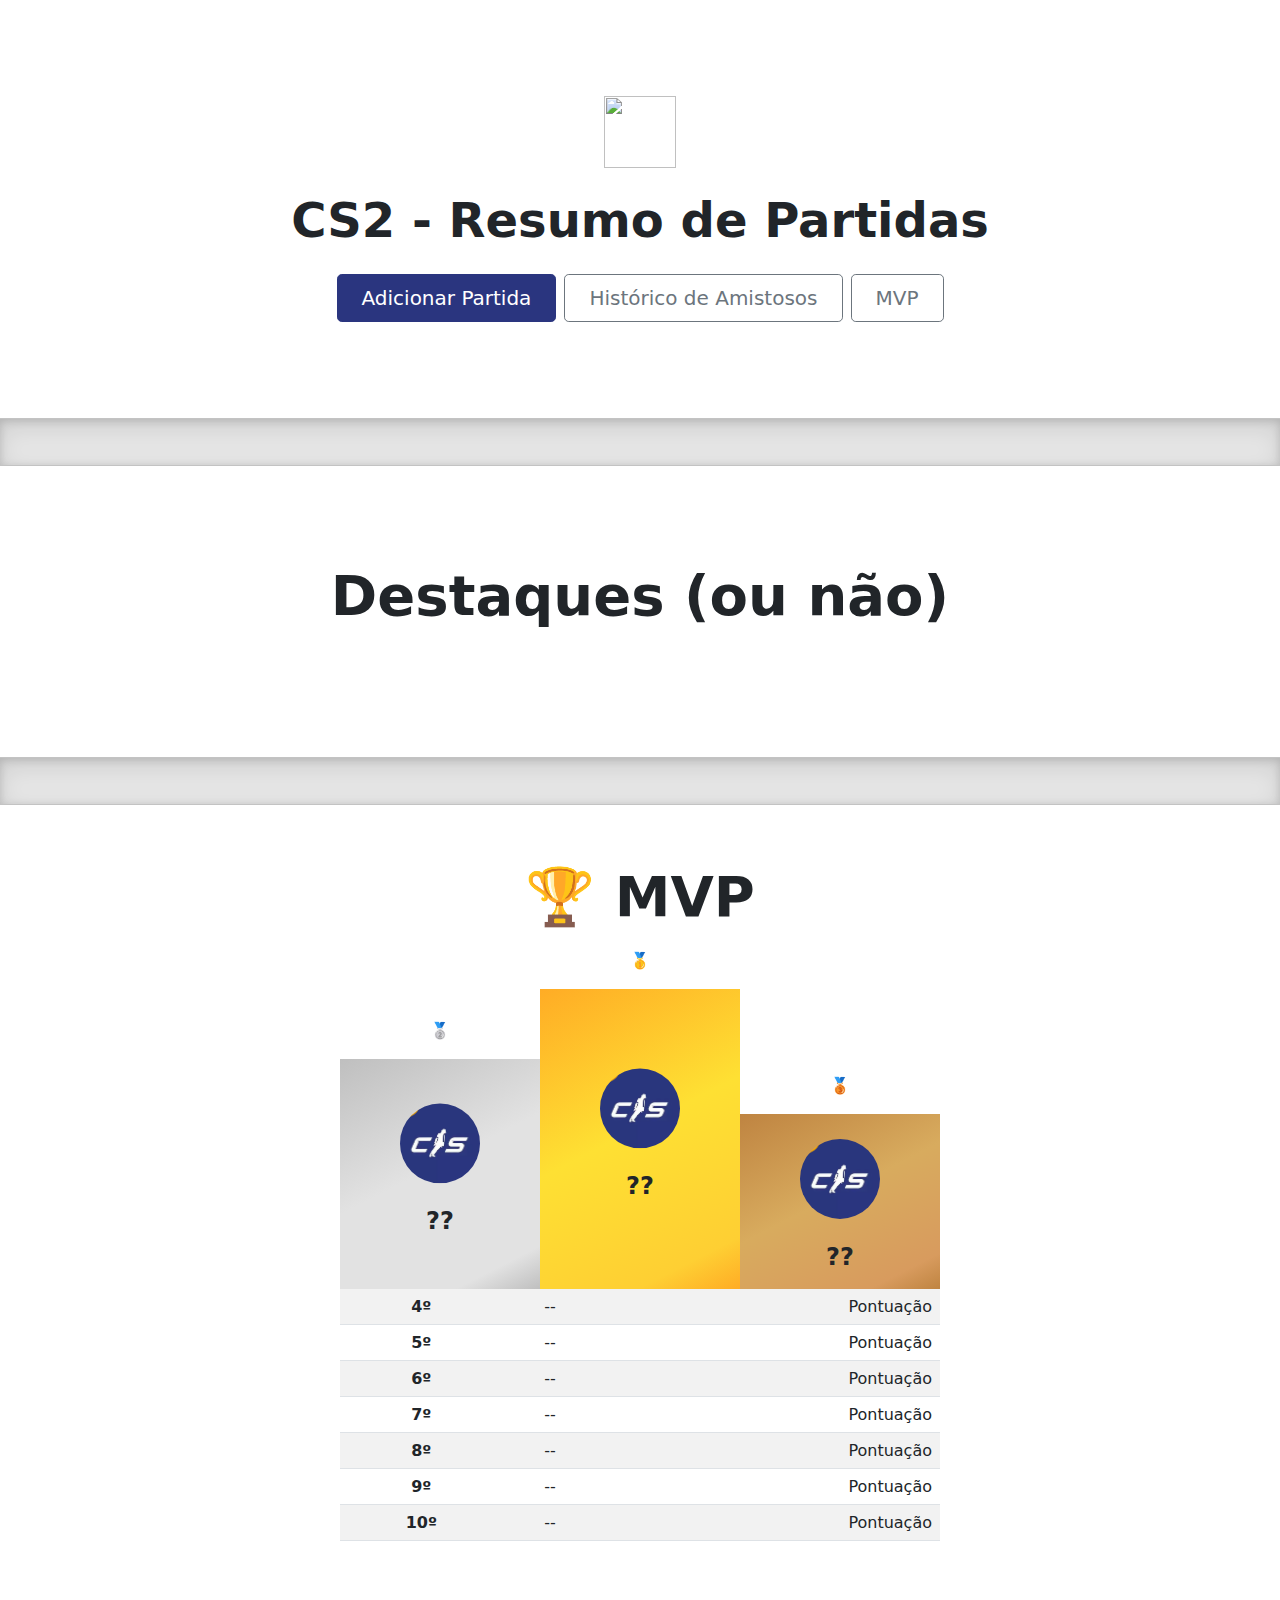
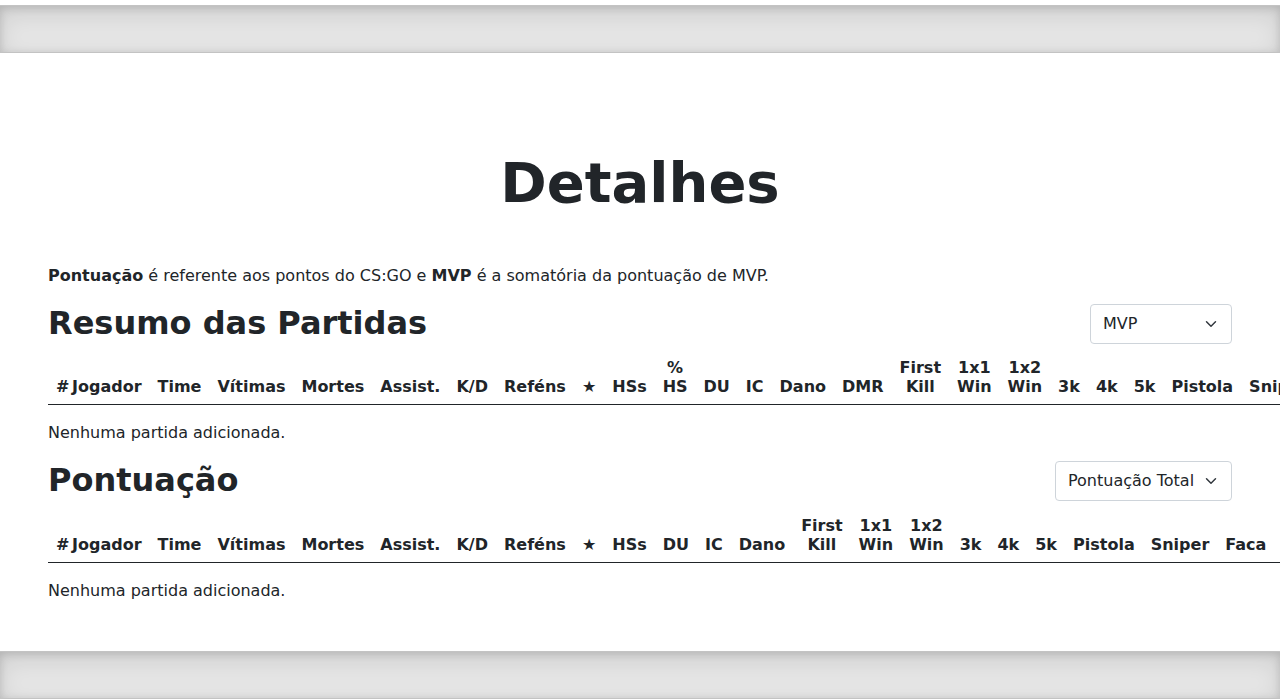
==== commit edeaceb7: "feat: ordering match summary and score summary" ====
--- a/index.html
+++ b/index.html
@@ -158,18 +158,49 @@
 
             <div class="b-example-divider"></div>
 
-            <div class="px-4 pt-5 my-5">
+            <div id="details" class="px-4 pt-5 my-5 px-5">
                 <h1 class="display-4 fw-bold text-center mb-5">Detalhes</h1>
-        
+
                 <p><b>Pontuação</b> é referente aos pontos do CS:GO e <b>MVP</b> é a somatória da pontuação de MVP.</p>
-        
-                <h2 class="fw-bold">Resumo das Partidas</h2>
-        
+
+                <div class="d-flex justify-content-between">
+                    <h2 class="fw-bold">Resumo das Partidas</h2>
+
+                    <select class="form-select order-match-summary w-auto" data-table="detailsMatchesPlayers">
+                        <option selected value="mvpScore">MVP</option>
+                        <option value="kills">Vítimas</option>
+                        <option value="deaths">Mortes</option>
+                        <option value="assists">Assist.</option>
+                        <option value="kd">K/D</option>
+                        <option value="HSs">HSs</option>
+                        <option value="enemyHSs">% HS</option>
+                        <option value="mvps">★</option>
+                        <option value="utilityDamage">DU</option>
+                        <option value="enemiesFlashed">IC</option>
+                        <option value="damage">Dano</option>
+                        <option value="dmr">DMR</option>
+                        <option value="objective">Reféns</option>
+                        <option value="firstKills">First Kill</option>
+                        <option value="Wins1v1">1x1 Win</option>
+                        <option value="Wins1v2">1x2 Win</option>
+                        <option value="enemy3Ks">3k</option>
+                        <option value="enemy4Ks">4k</option>
+                        <option value="enemy5Ks">5k</option>
+                        <option value="pistolKills">Pistola</option>
+                        <option value="sniperKills">Sniper</option>
+                        <option value="knifeKills">Faca</option>
+                        <option value="roundWithoutDying">RWD</option>
+                        <option value="liveTime">Tempo Vivo</option>
+                        <option value="score">Tempo Vivo</option>
+                        <option value="equipmentValue">Gastou</option>
+                    </select>
+                </div>
+
                 <table id="detailsMatchesPlayers" class="table table-striped table-hover">
                     <thead>
                         <tr>
                             <th>#</th>
-                            <th>Jogador</th>
+                            <th style="width: 200px">Jogador</th>
                             <th>Time</th>
                             <th class="text-center">Vítimas</th>
                             <th class="text-center">Mortes</th>
@@ -189,10 +220,11 @@
                             <th class="text-center">3k</th>
                             <th class="text-center">4k</th>
                             <th class="text-center">5k</th>
-                            <th class="text-center">Faca</th>
                             <th class="text-center">Pistola</th>
                             <th class="text-center">Sniper</th>
-                            <th class="text-center">Tempo Vivo</th>
+                            <th class="text-center">Faca</th>
+                            <th class="text-center">RWD</th>
+                            <th class="text-center">T. Vivo</th>
                             <th class="text-center">Pontuação</th>
                             <th class="text-center">Gastou</th>
                             <th class="text-center">MPV</th>
@@ -201,16 +233,43 @@
                     <tbody>
                     </tbody>
                 </table>
-        
+
                 <p class="details-info">Nenhuma partida adicionada.</p>
-        
-                <h2 class="mt-5 fw-bold">Pontuação</h2>
+
+                <div class="d-flex justify-content-between">
+                    <h2 class="fw-bold">Pontuação</h2>
+
+                    <select class="form-select order-match-summary w-auto" data-table="detailsScorePlayers">
+                        <option selected value="mvpScore">Pontuação Total</option>
+                        <option value="scoreKills">Vítimas</option>
+                        <option value="scoreDeaths">Mortes</option>
+                        <option value="scoreAssists">Assist.</option>
+                        <option value="scoreKD">K/D</option>
+                        <option value="scoreObjective">Reféns</option>
+                        <option value="scoreHighlights">★</option>
+                        <option value="scoreHS">HSs</option>
+                        <option value="scoreUtilityDamage">DU</option>
+                        <option value="scoreEnemiesFlashed">IC</option>
+                        <option value="scoreDamage">Dano</option>
+                        <option value="scoreFirstKills">First Kill</option>
+                        <option value="score1v1">1x1 Win</option>
+                        <option value="score1v2">1x2 Win</option>
+                        <option value="score3Kills">3k</option>
+                        <option value="score4Kills">4k</option>
+                        <option value="score5Kills">5k</option>
+                        <option value="scoreKillsPistol">Pistola</option>
+                        <option value="scoreKillsSniper">Sniper</option>
+                        <option value="scoreKnife">Faca</option>
+                        <option value="scoreRoundsWithoutDying">RWD</option>
+                        <option value="scoreTimeAlive">Tempo Vivo</option>
+                    </select>
+                </div>
                 
                 <table id="detailsScorePlayers" class="table table-striped table-hover">
                     <thead>
                         <tr>
                             <th>#</th>
-                            <th>Jogador</th>
+                            <th style="width: 200px">Jogador</th>
                             <th>Time</th>
                             <th class="text-center">Vítimas</th>
                             <th class="text-center">Mortes</th>
@@ -228,11 +287,11 @@
                             <th class="text-center">3k</th>
                             <th class="text-center">4k</th>
                             <th class="text-center">5k</th>
-                            <th class="text-center">Faca</th>
                             <th class="text-center">Pistola</th>
                             <th class="text-center">Sniper</th>
-                            <th class="text-center">Round Sem Morrer</th>
-                            <th class="text-center">Tempo Vivo</th>
+                            <th class="text-center">Faca</th>
+                            <th class="text-center">RWD</th>
+                            <th class="text-center">T. Vivo</th>
                             <th class="text-center">Total</th>
                         </tr>
                     </thead>
--- a/assets/static/css/style.css
+++ b/assets/static/css/style.css
@@ -16,6 +16,10 @@
     border: solid rgba(0, 0, 0, .15);
     border-width: 1px 0;
     box-shadow: inset 0 .5em 1.5em rgba(0, 0, 0, .1), inset 0 .125em .5em rgba(0, 0, 0, .15);
+}
+
+.form-select {
+    height: 40px;
 }
 
 sup {
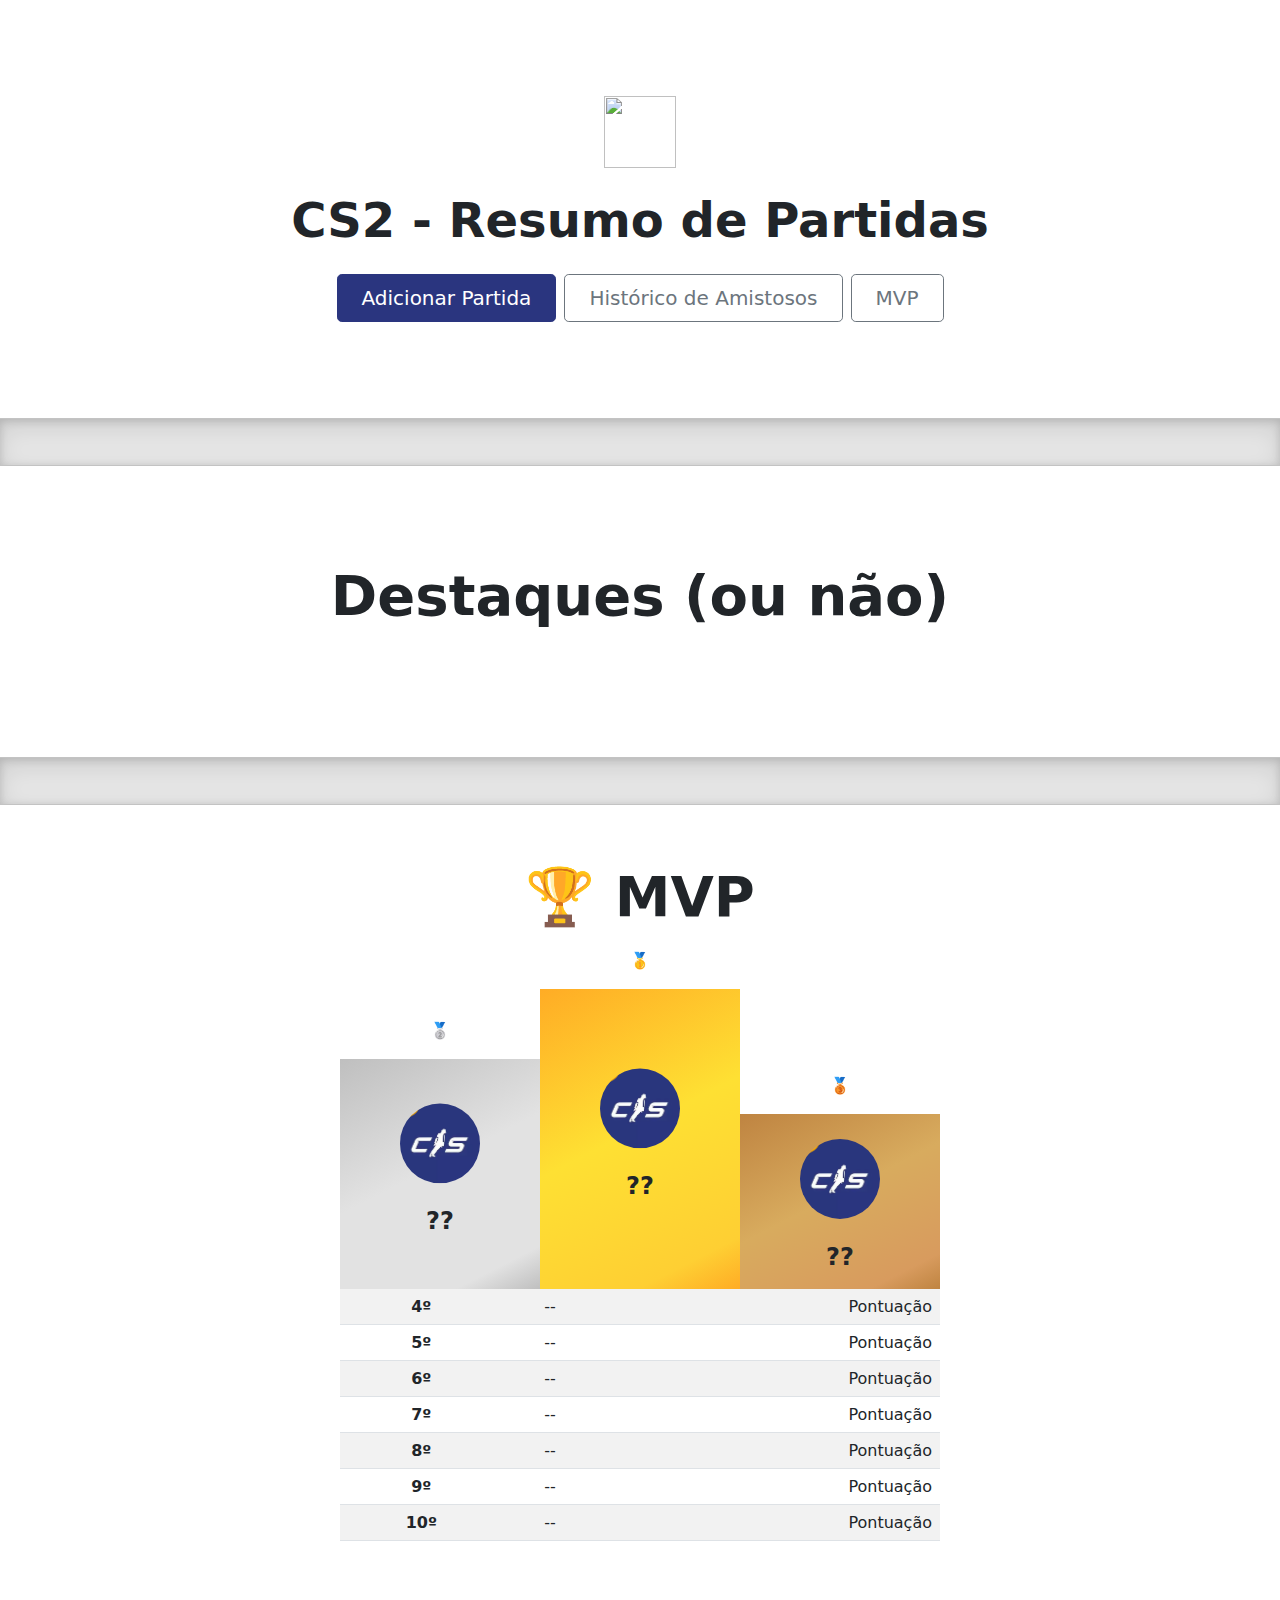
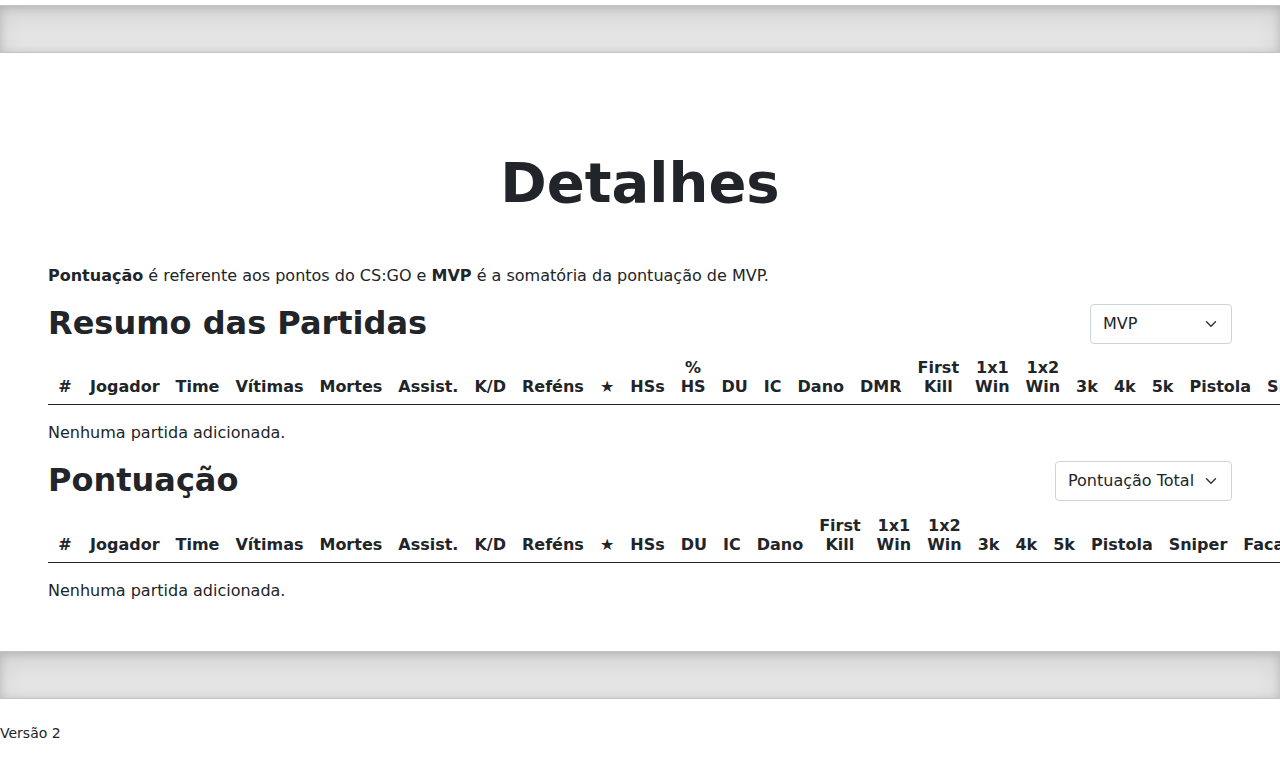
==== commit 697f7157: "feat: update awards" ====
--- a/index.html
+++ b/index.html
@@ -30,36 +30,12 @@
                         <input type="file" id="fileInput" accept=".txt">
 
                         <button
-                            type="button"
                             class="btn btn-outline-secondary btn-lg px-4"
-                            data-bs-toggle="collapse"
-                            data-bs-target="#collapseMVPScore"
-                            aria-expanded="false"
-                            aria-controls="collapseMVPScore"
+                            data-bs-toggle="modal"
+                            data-bs-target="#modal-mvp"
                         >
                             MVP
                         </button>
-                    </div>
-
-                    <div class="collapse mt-5e" id="collapseMVPScore">
-                        <p class="lead mb-4 mt-4">
-                            MVP = ∑ (Pontuação)
-                        </p>
-
-                        <table id="mvp-score" class="table table-striped table-hover">
-                                <thead>
-                                    <tr>
-                                        <th>#</th>
-                                        <th>Atributo</th>
-                                        <th class="text-center">Medida</th>
-                                        <th class="text-center">Pontuação</th>
-                                    </tr>
-                                </thead>
-                                <tbody>
-                                </tbody>
-                        </table>
-
-                        <p id="mvpVersion" class="small mt-4">Versão 2</p>
                     </div>
                 </div>
             </div>
@@ -326,6 +302,44 @@
         </div>
     </div>
 
+    <div id="modal-mvp" class="modal" aria-hidden="true" tabindex="-1">
+        <div class="modal-dialog modal-dialog-centered modal-dialog-scrollable">
+            <div class="modal-content">
+                <div class="modal-header">
+                    <h5 class="modal-title">🏆 MVP</h5>
+                    <button type="button" class="btn-close" data-bs-dismiss="modal" aria-label="Fechar"></button>
+                </div>
+
+                <div class="modal-body d-flex justify-content-center flex-column text-center">
+                    <p class="lead mb-4 mt-4">
+                        <b>MVP</b> = ∑ (Pontuação)
+                    </p>
+                
+                    <div id="mvp-score">
+                        <table class="table table-striped table-hover">
+                            <thead>
+                                <tr>
+                                    <th>#</th>
+                                    <th>Atributo</th>
+                                    <th class="text-center">Medida</th>
+                                    <th class="text-center">Pontuação</th>
+                                </tr>
+                            </thead>
+                            <tbody>
+                            </tbody>
+                        </table>
+                    </div>
+                </div>
+
+                <div class="modal-footer">
+                    <button type="button" class="btn btn-outline-secondary" data-bs-dismiss="modal">Fechar</button>
+                </div>
+            </div>
+        </div>
+    </div>
+
+    <p id="mvpVersion" class="small mt-4">Versão 2</p>
+
     <script src="https://code.jquery.com/jquery-3.7.1.min.js" integrity="sha256-/JqT3SQfawRcv/BIHPThkBvs0OEvtFFmqPF/lYI/Cxo=" crossorigin="anonymous"></script>
     <script src="assets/dist/js/bootstrap.bundle.min.js"></script>
     <script src="assets/dist/js/bootstrap.min.js"></script>
--- a/assets/static/css/style.css
+++ b/assets/static/css/style.css
@@ -1,5 +1,25 @@
 body {
     min-height: 100vh;
+}
+
+/* width */
+::-webkit-scrollbar {
+    width: 10px;
+}
+  
+/* Track */
+::-webkit-scrollbar-track {
+    background: #f1f1f1; 
+}
+   
+/* Handle */
+::-webkit-scrollbar-thumb {
+    background: #888; 
+}
+  
+  /* Handle on hover */
+::-webkit-scrollbar-thumb:hover {
+    background: #555; 
 }
 
 .bd-placeholder-img {
@@ -45,6 +65,18 @@
     cursor: pointer;
 }
 
+#mvp-score {
+    max-height: 540px;
+    overflow-y: auto;
+}
+
+#mvp-score table          { overflow: auto; height: 100px; }
+#mvp-score table thead th { position: sticky; top: 0; z-index: 1; }
+
+#mvp-score table  { border-collapse: collapse; width: 100%; }
+#mvp-score th, td { padding: 8px 16px; }
+#mvp-score th     { background:#eee; }
+
 #mvp_score {
     user-select: none;
 }
@@ -75,12 +107,15 @@
 #detailsScorePlayers thead tr th:first-child,
 #detailsScorePlayers tbody tr td:first-child,
 #friendlies thead tr th:first-child,
-#friendlies tbody tr td:first-child {
-    width: 10px !important;
-    width: 10px !important;
-    min-width: 10px !important;
-    max-width: 10px !important;
+#friendlies tbody tr td:first-child,
+#mvp-score table thead tr th:first-child,
+#mvp-score table tbody tr td:first-child {
+    width: 34px !important;
+    width: 34px !important;
+    min-width: 34px !important;
+    max-width: 34px !important;
     word-break: break-all;
+    text-align: center;
 }
 
 img.cover {
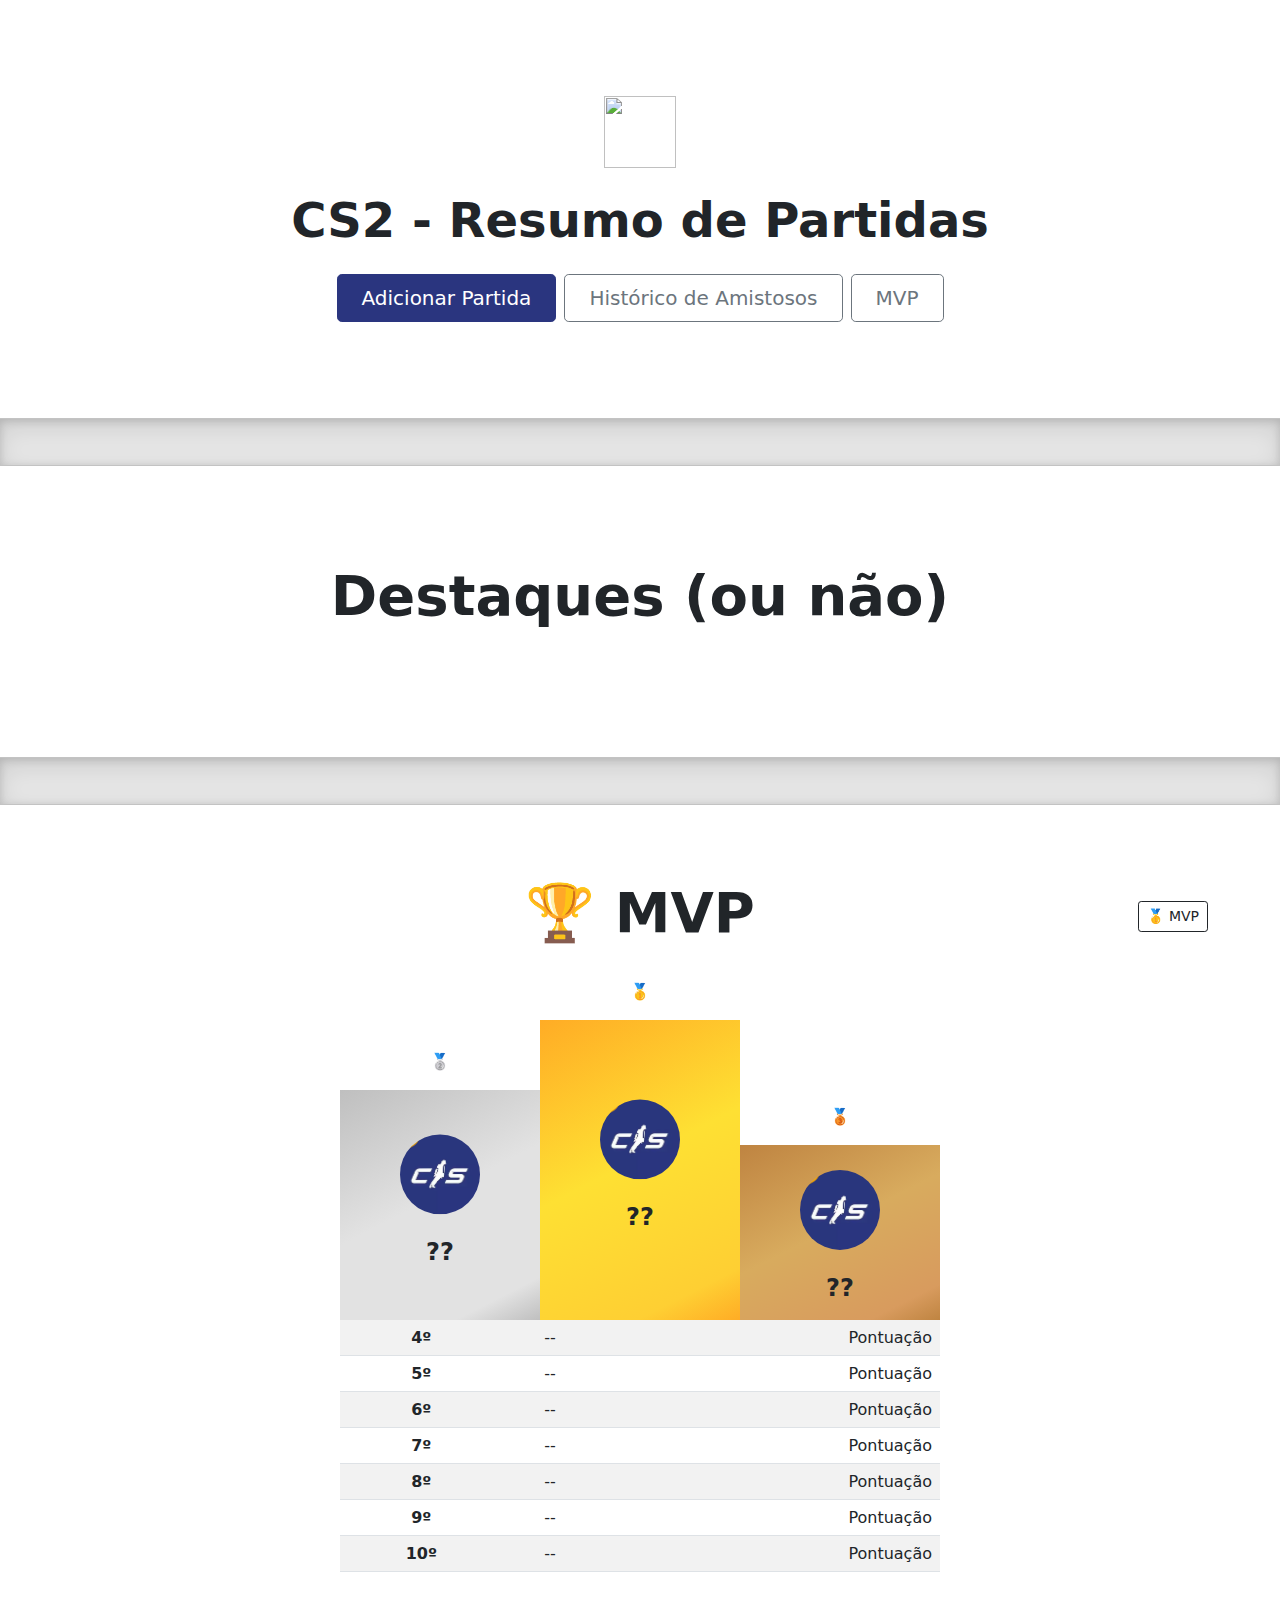
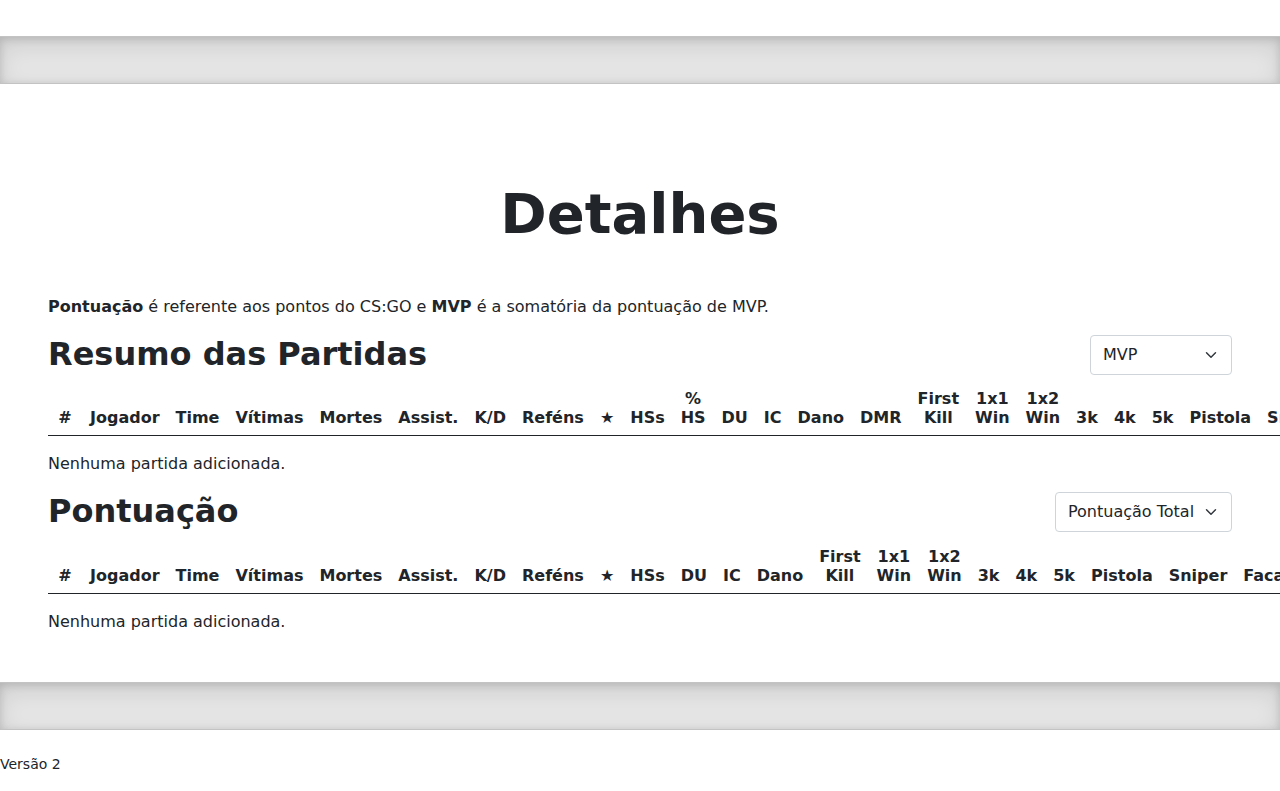
==== commit 7aa0a35f: "feat: update mvp modal" ====
--- a/index.html
+++ b/index.html
@@ -60,7 +60,15 @@
         
                     <div class="flex-grow-1"></div>
         
-                    <div id="podium-awards" class="me-5"></div>
+                    <div id="podium-awards" class="me-5">
+                        <button
+                            class="btn btn-outline-dark btn-sm"
+                            data-bs-toggle="modal"
+                            data-bs-target="#modal-mvp"
+                        >
+                            🥇 MVP
+                        </button>
+                    </div>
                 </div>
 
                 <div class="podium">
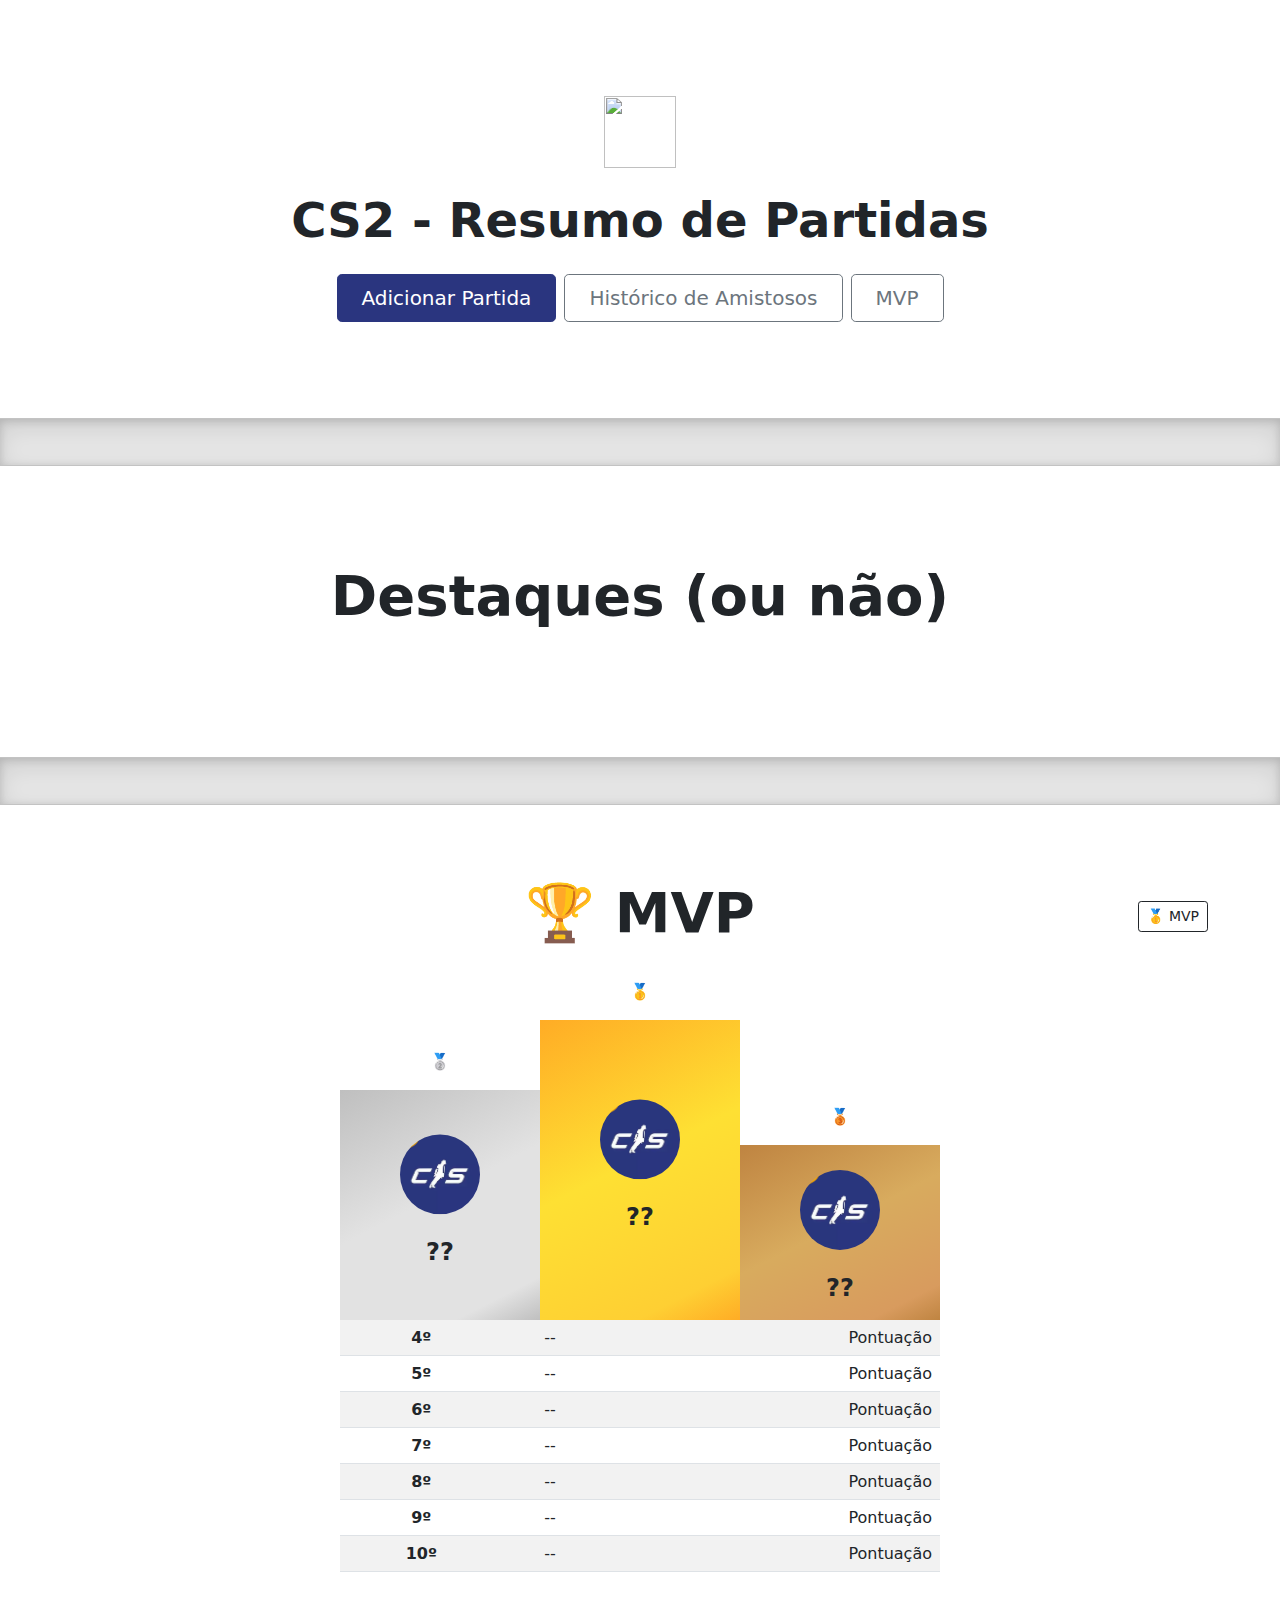
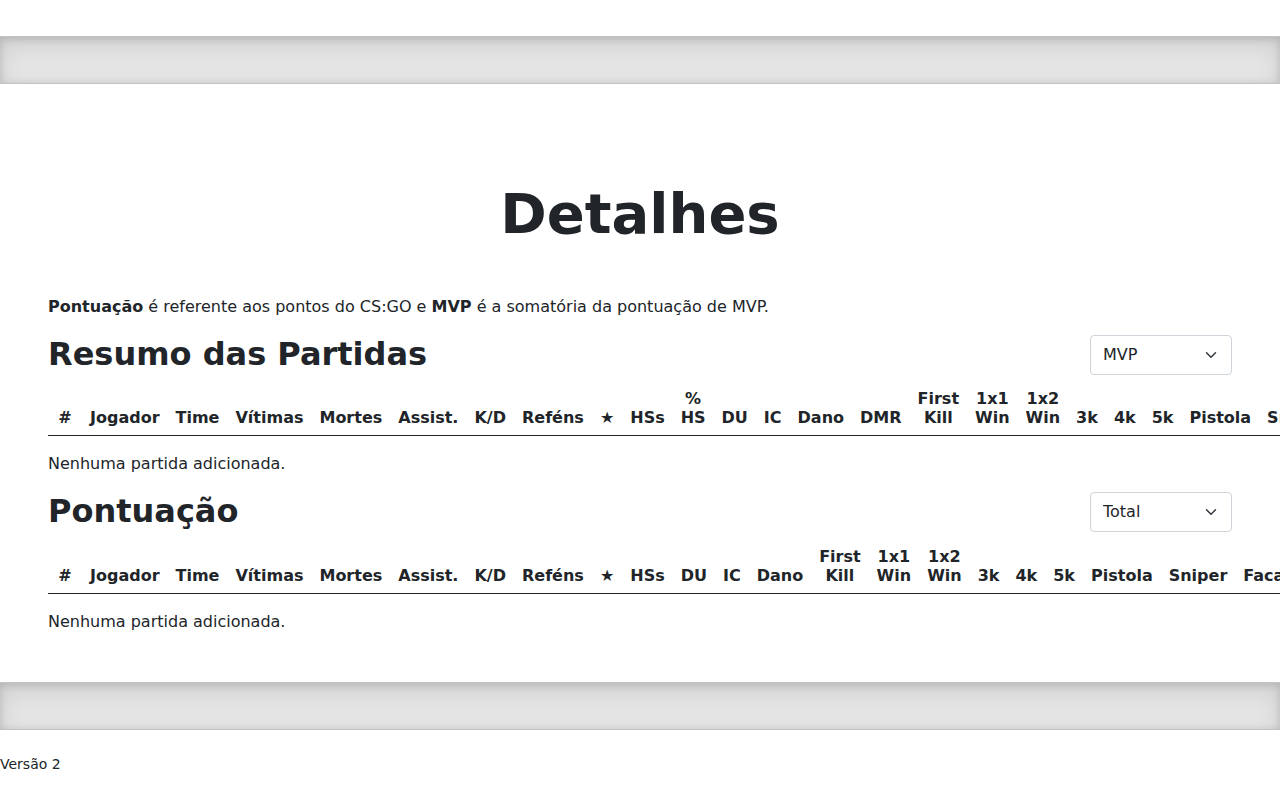
==== commit b0866762: "feat: create mvp score in match tables" ====
--- a/index.html
+++ b/index.html
@@ -175,7 +175,7 @@
                         <option value="knifeKills">Faca</option>
                         <option value="roundWithoutDying">RWD</option>
                         <option value="liveTime">Tempo Vivo</option>
-                        <option value="score">Tempo Vivo</option>
+                        <option value="score">Pontuação</option>
                         <option value="equipmentValue">Gastou</option>
                     </select>
                 </div>
@@ -224,7 +224,7 @@
                     <h2 class="fw-bold">Pontuação</h2>
 
                     <select class="form-select order-match-summary w-auto" data-table="detailsScorePlayers">
-                        <option selected value="mvpScore">Pontuação Total</option>
+                        <option selected value="mvpScore">Total</option>
                         <option value="scoreKills">Vítimas</option>
                         <option value="scoreDeaths">Mortes</option>
                         <option value="scoreAssists">Assist.</option>
@@ -357,6 +357,7 @@
 
     <script>
         const mvpVersion = Object.keys(mvpScores)[Object.keys(mvpScores).length - 1]
+        const friendly = false
     </script>
 
     <script src="assets/static/js/players.js"></script>
--- a/assets/static/css/style.css
+++ b/assets/static/css/style.css
@@ -92,6 +92,11 @@
     filter: blur(.4rem);
 }
 
+#matches table tr th.mvp-score {
+    color: transparent;
+    user-select: none !important;
+}
+
 table thead tr th:first-child,
 table tbody tr td:first-child {
   width: 10em;
